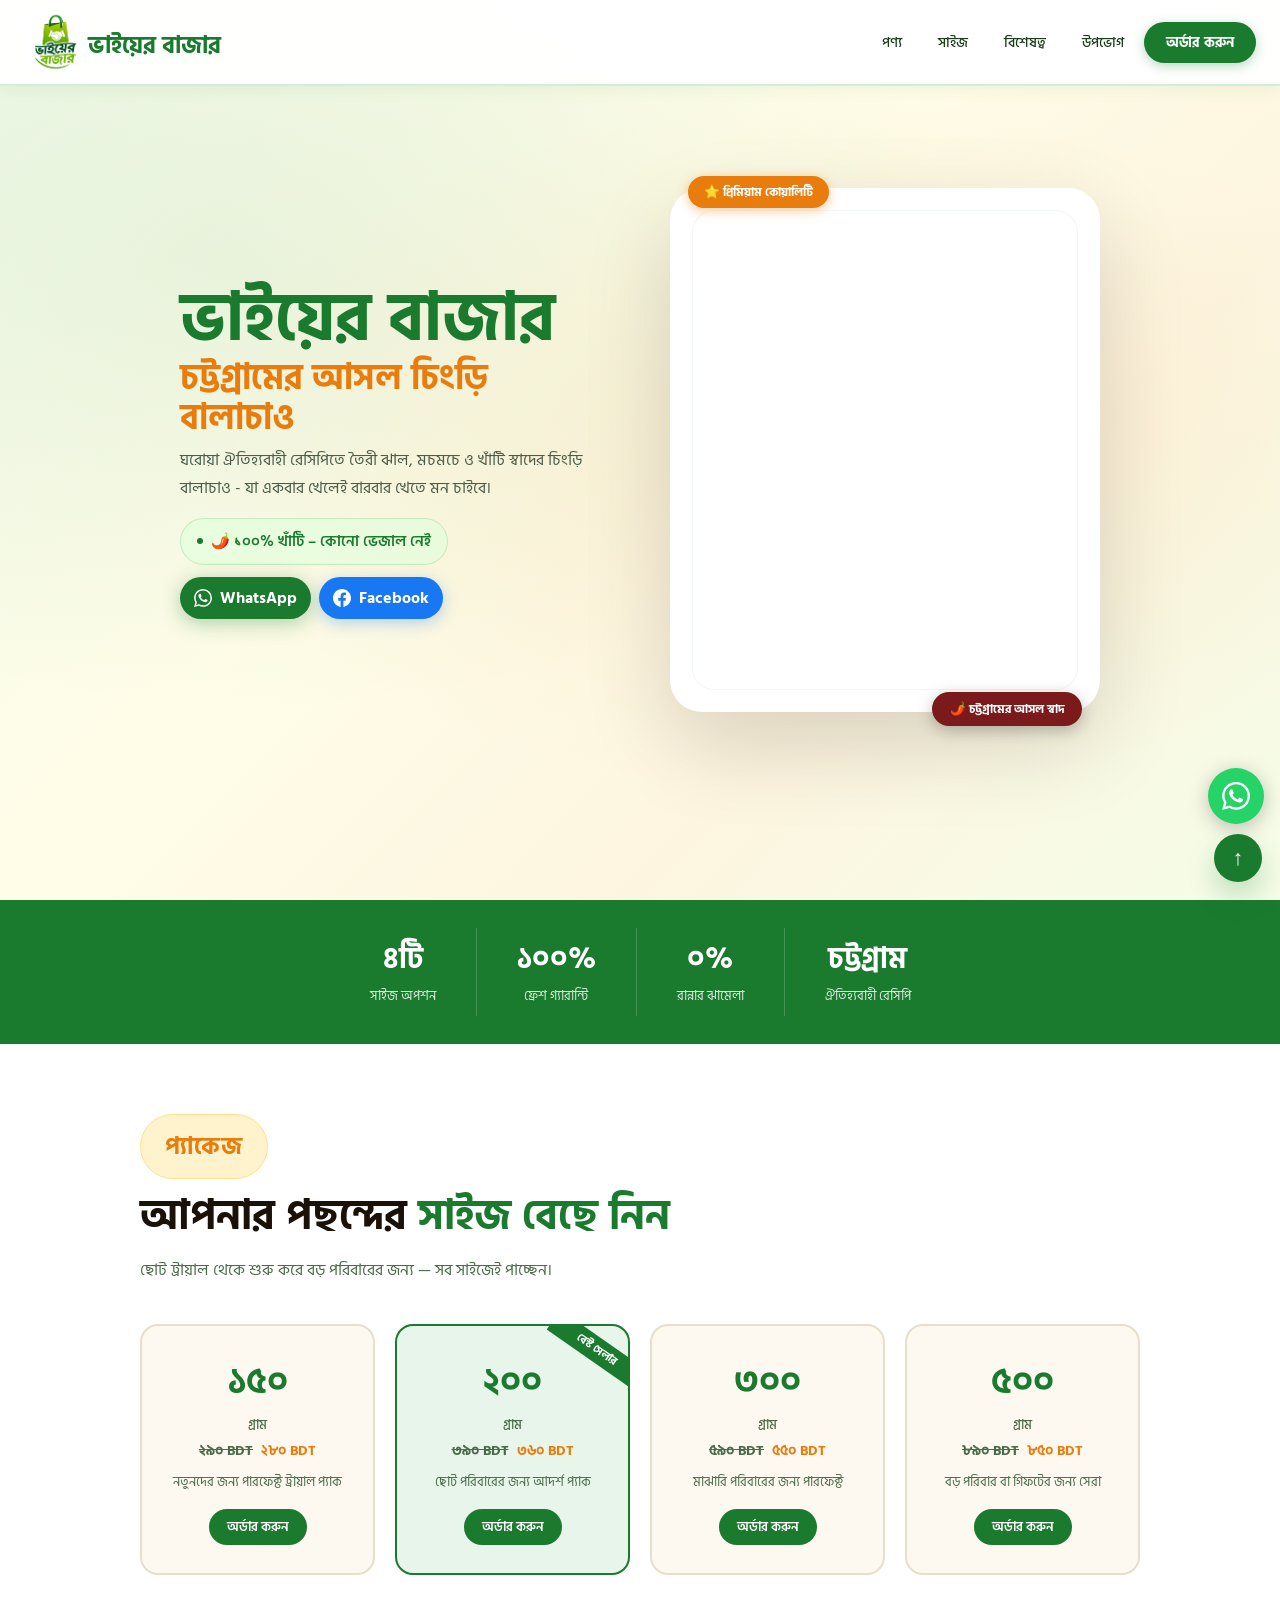
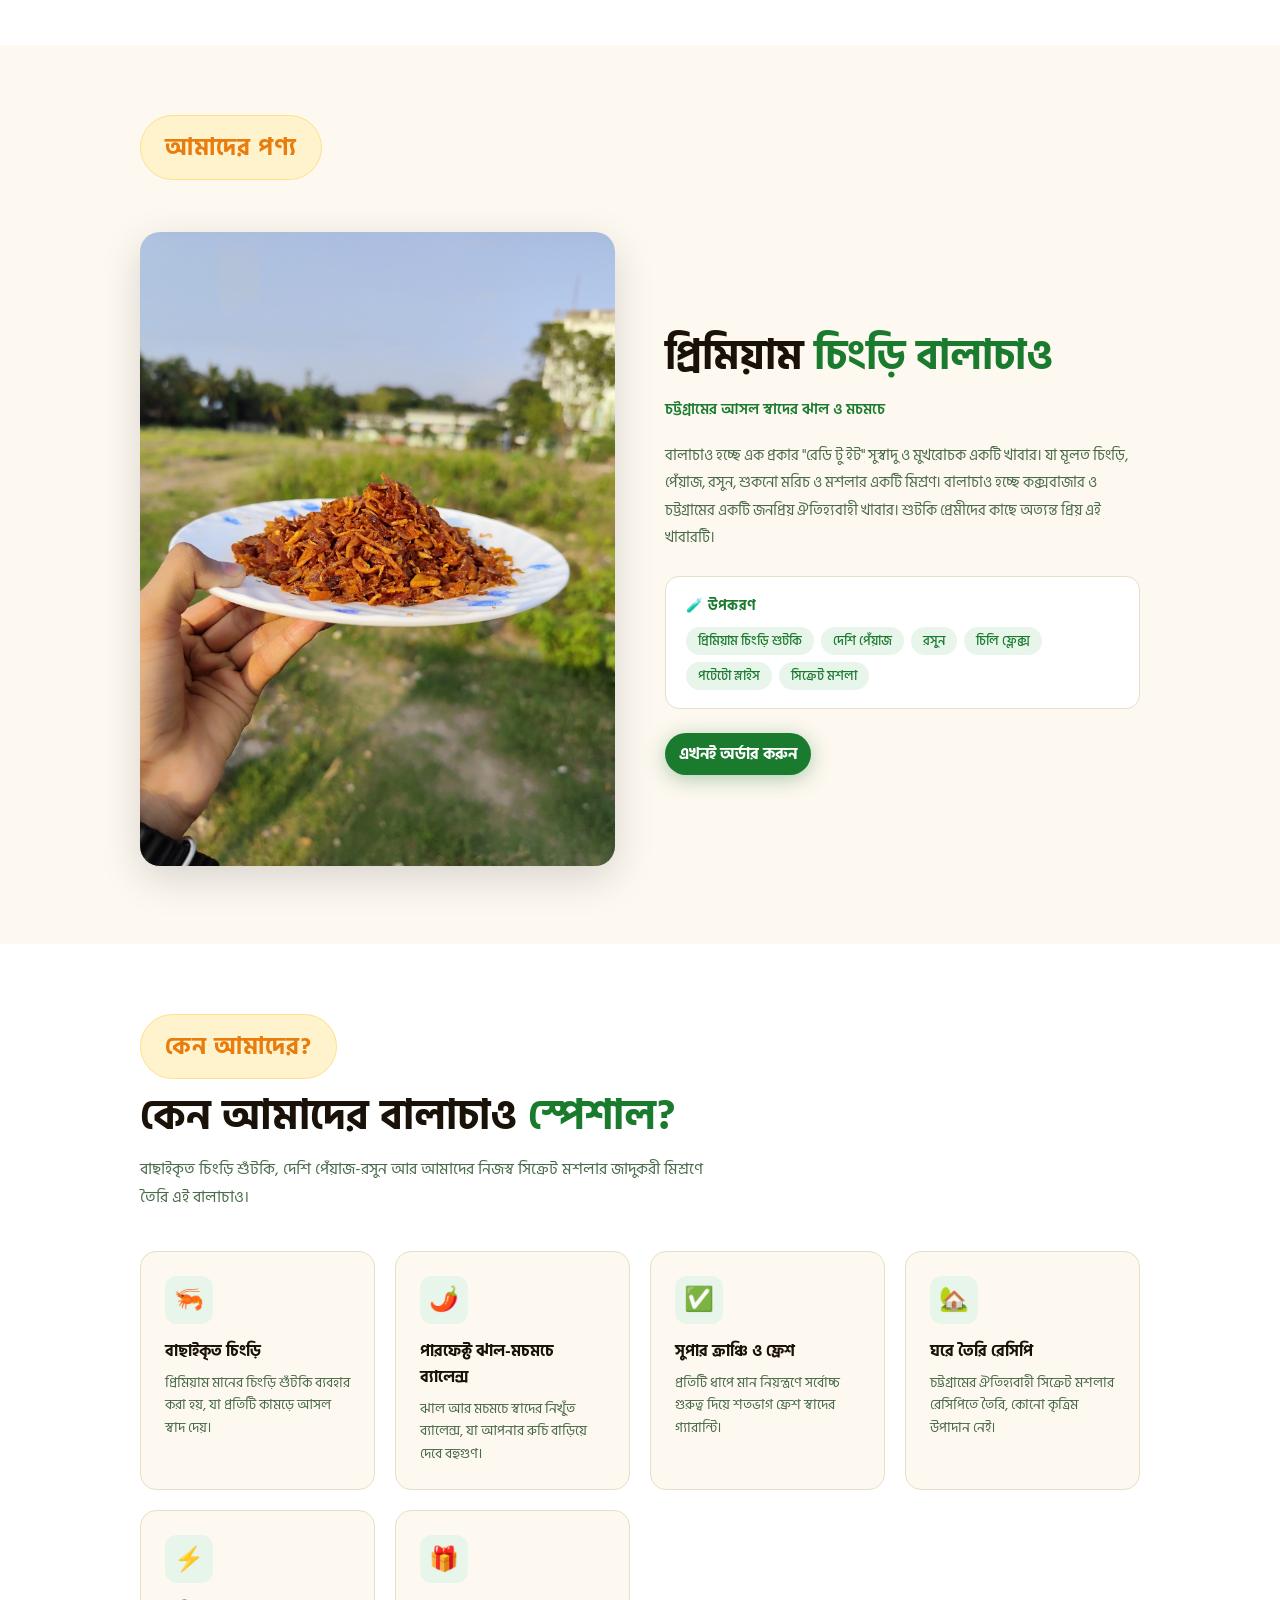
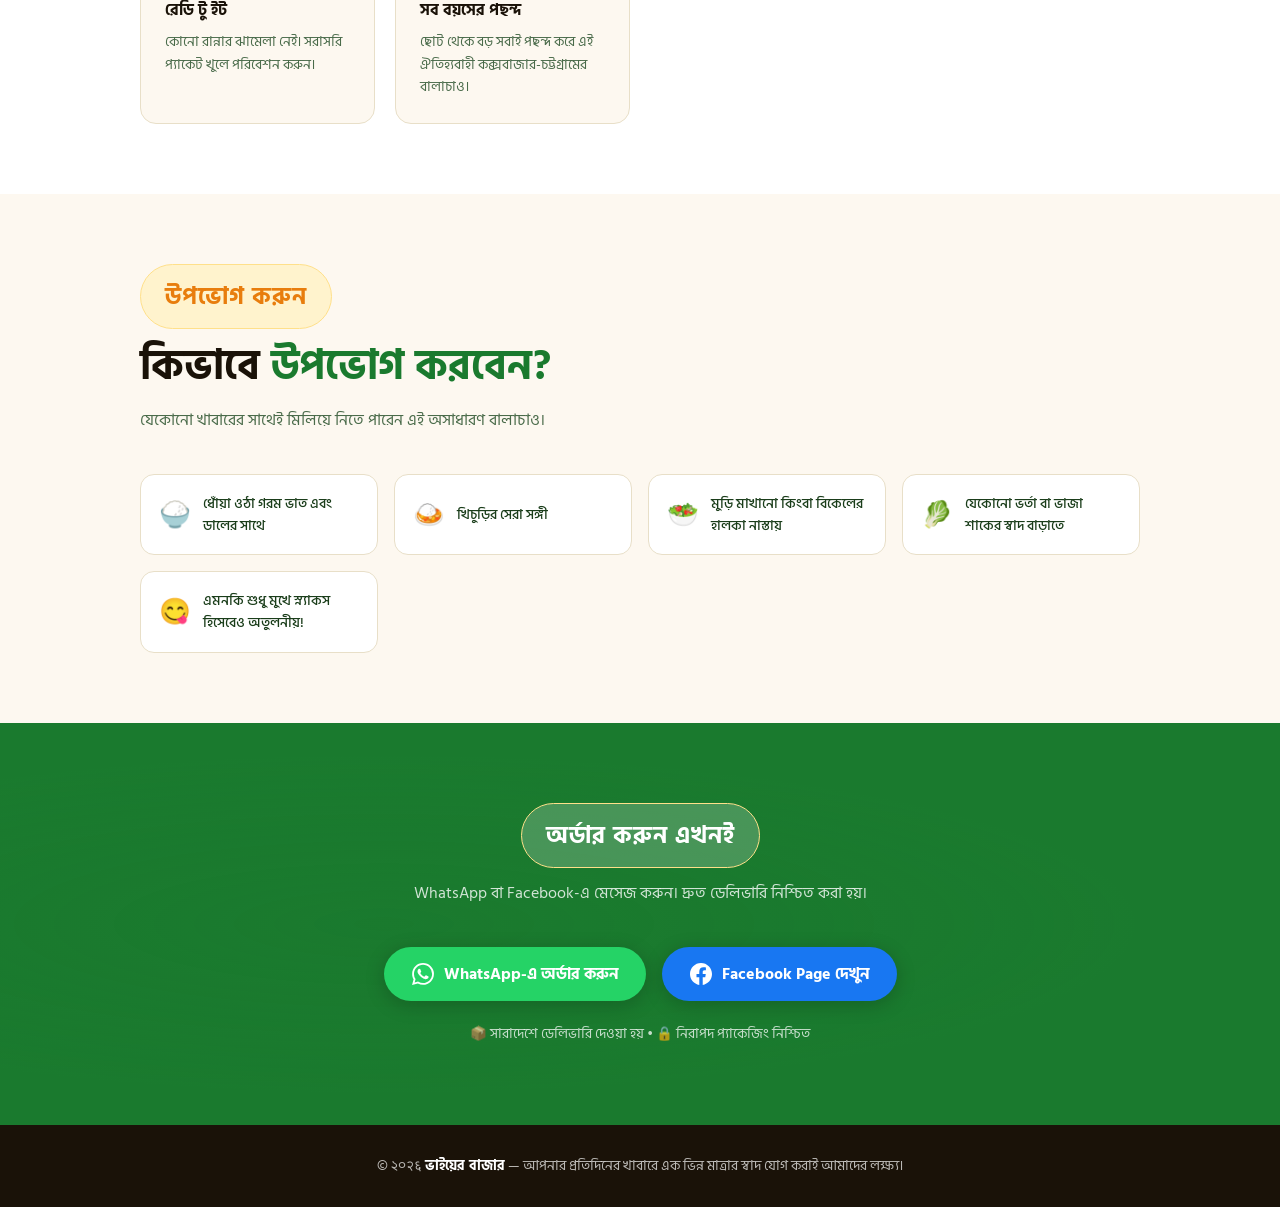
==== products/chingri-balachao.html @ 38e6dedb "initial architecture of food catagories in site" ====
<!doctype html>
<html lang="bn">
  <head>
    <meta charset="UTF-8" />
    <meta name="viewport" content="width=device-width, initial-scale=1.0" />
    <link rel="icon" type="image/x-icon" href="/assets/bhaier-bazar.jpg" />

    <meta property="og:title" content="চিংড়ী বালাচাও" />
    <meta
      name="description"
      content="ভাইয়ের বাজারের অথেনটিক চিংড়ি বালাচাও। ঘরোয়া রেসিপিতে তৈরি প্রিমিয়াম বালাচাও। সারা বাংলাদেশে হোম ডেলিভারি।"
    />
    <meta
      name="keywords"
      content="চিংড়ি বালাচাও, বালাচাও, চিংড়ি বালাচাও, bhaier bazar, ভাইয়ের বাজার, shrimp balachao, cingri balacaw, chingri balachao"
    />
    <meta
      property="og:image"
      content="https://bhaierbazar.com/assets/balachao-jar.jpg"
    />
    <meta
      property="og:url"
      content="https://bhaierbazar.com/products/chingri-balachao.html"
    />
    <meta property="og:type" content="website" />

    <title>চিংড়ি বালাচাও | ভাইয়ের বাজার - প্রিমিয়াম ঘরোয়া বালাচাও</title>
    <link rel="preconnect" href="https://fonts.googleapis.com" />
    <link
      rel="canonical"
      href="https://bhaierbazar.com/products/chingri-balachao.html"
    />
    <link
      href="https://fonts.googleapis.com/css2?family=Hind+Siliguri:wght@300;400;500;600;700&display=swap"
      rel="stylesheet"
    />
    <link rel="stylesheet" href="../styles.css" />
    <script type="application/ld+json">
      {
        "@context": "https://schema.org",
        "@type": "Product",
        "name": "চিংড়ি বালাচাও",
        "brand": {
          "@type": "Brand",
          "name": "ভাইয়ের বাজার"
        },
        "description": "অথেনটিক প্রিমিয়াম চিংড়ি বালাচাও",
        "image": "https://bhaierbazar.com/assets/bhaier-bazar.jpg"
      }
    </script>
  </head>
  <body id="top">
    <!-- NAV -->
    <nav>
      <a href="/" class="nav-logo">
        <img src="../assets/logo.jpg" alt="ভাইয়ের বাজার লোগো" />
        <div class="nav-logo-text">
          <span class="brand">ভাইয়ের বাজার</span>
        </div>
      </a>
      <div class="nav-links">
        <a href="#product">পণ্য</a>
        <a href="#sizes">সাইজ</a>
        <a href="#why">বিশেষত্ব</a>
        <a href="#enjoy">উপভোগ</a>
        <a href="#order" class="nav-order">অর্ডার করুন</a>
      </div>
    </nav>

    <!-- HERO -->
    <section class="hero">
      <div class="hero-inner">
        <div class="hero-text">
          <h1>
            ভাইয়ের বাজার<br />
            <span class="orange-line">চট্টগ্রামের আসল চিংড়ি বালাচাও</span>
          </h1>
          <p class="hero-sub">
            ঘরোয়া ঐতিহ্যবাহী রেসিপিতে তৈরী ঝাল, মচমচে ও খাঁটি স্বাদের চিংড়ি
            বালাচাও - যা একবার খেলেই বারবার খেতে মন চাইবে।
          </p>
          <div class="hero-badge">
            <span></span> 🌶️ ১০০% খাঁটি – কোনো ভেজাল নেই
          </div>
          <div class="hero-cta">
            <a
              href="https://wa.me/8801869051881"
              class="btn-primary"
              target="_blank"
            >
              <svg width="18" height="18" viewBox="0 0 24 24" fill="white">
                <path
                  d="M17.472 14.382c-.297-.149-1.758-.867-2.03-.967-.273-.099-.471-.148-.67.15-.197.297-.767.966-.94 1.164-.173.199-.347.223-.644.075-.297-.15-1.255-.463-2.39-1.475-.883-.788-1.48-1.761-1.653-2.059-.173-.297-.018-.458.13-.606.134-.133.298-.347.446-.52.149-.174.198-.298.298-.497.099-.198.05-.371-.025-.52-.075-.149-.669-1.612-.916-2.207-.242-.579-.487-.5-.669-.51-.173-.008-.371-.01-.57-.01-.198 0-.52.074-.792.372-.272.297-1.04 1.016-1.04 2.479 0 1.462 1.065 2.875 1.213 3.074.149.198 2.096 3.2 5.077 4.487.709.306 1.262.489 1.694.625.712.227 1.36.195 1.871.118.571-.085 1.758-.719 2.006-1.413.248-.694.248-1.289.173-1.413-.074-.124-.272-.198-.57-.347m-5.421 7.403h-.004a9.87 9.87 0 01-5.031-1.378l-.361-.214-3.741.982.998-3.648-.235-.374a9.86 9.86 0 01-1.51-5.26c.001-5.45 4.436-9.884 9.888-9.884 2.64 0 5.122 1.03 6.988 2.898a9.825 9.825 0 012.893 6.994c-.003 5.45-4.437 9.884-9.885 9.884m8.413-18.297A11.815 11.815 0 0012.05 0C5.495 0 .16 5.335.157 11.892c0 2.096.547 4.142 1.588 5.945L.057 24l6.305-1.654a11.882 11.882 0 005.683 1.448h.005c6.554 0 11.89-5.335 11.893-11.893a11.821 11.821 0 00-3.48-8.413Z"
                />
              </svg>
              WhatsApp
            </a>
            <a
              href="https://www.facebook.com/bhaier.bazar"
              class="btn-secondary"
              target="_blank"
            >
              <svg width="18" height="18" viewBox="0 0 24 24" fill="white">
                <path
                  d="M24 12.073c0-6.627-5.373-12-12-12s-12 5.373-12 12c0 5.99 4.388 10.954 10.125 11.854v-8.385H7.078v-3.47h3.047V9.43c0-3.007 1.792-4.669 4.533-4.669 1.312 0 2.686.235 2.686.235v2.953H15.83c-1.491 0-1.956.925-1.956 1.874v2.25h3.328l-.532 3.47h-2.796v8.385C19.612 23.027 24 18.062 24 12.073z"
                />
              </svg>
              Facebook
            </a>
          </div>
        </div>
        <div class="hero-img">
          <div class="hero-img-wrap">
            <div class="hero-img-top-badge">⭐ প্রিমিয়াম কোয়ালিটি</div>
            <div class="hero-slider">
              <img
                src="../assets/balachao-jar.jpg"
                alt="চিংড়ি বালাচাও জার"
                class="slide"
              />
              <img
                src="../assets/balachao-jars-all.jpg"
                alt="চিংড়ি বালাচাও একসঙ্গে"
                class="slide"
              />
              <img
                src="../assets/balachao-plate.jpg"
                alt="চিংড়ি বালাচাও প্লেটে পরিবেশিত"
                class="slide"
              />
            </div>
            <div class="hero-img-badge">🌶️ চট্টগ্রামের আসল স্বাদ</div>
          </div>
        </div>
      </div>
    </section>

    <!-- STATS -->
    <div class="stats-bar">
      <div class="stat">
        <span class="stat-num">৪টি</span
        ><span class="stat-label">সাইজ অপশন</span>
      </div>
      <div class="stat">
        <span class="stat-num">১০০%</span
        ><span class="stat-label">ফ্রেশ গ্যারান্টি</span>
      </div>
      <div class="stat">
        <span class="stat-num">০%</span
        ><span class="stat-label">রান্নার ঝামেলা</span>
      </div>
      <div class="stat">
        <span class="stat-num">চট্টগ্রাম</span
        ><span class="stat-label">ঐতিহ্যবাহী রেসিপি</span>
      </div>
    </div>

    <!-- SIZES -->
    <section id="sizes">
      <div class="section-inner">
        <span class="section-tag">প্যাকেজ</span>
        <h2 class="section-title">আপনার পছন্দের <em>সাইজ বেছে নিন</em></h2>
        <p class="section-sub">
          ছোট ট্রায়াল থেকে শুরু করে বড় পরিবারের জন্য — সব সাইজেই পাচ্ছেন।
        </p>
        <div class="sizes-grid">
          <div class="size-card">
            <span class="size-grams">১৫০</span>
            <span class="size-unit">গ্রাম</span><br />
            <span class="size-price"><s>২৯০ BDT</s> ২৮০ BDT</span>
            <p class="size-desc">নতুনদের জন্য পারফেক্ট ট্রায়াল প্যাক</p>
            <a
              href="https://wa.me/8801869051881?text=১৫০ গ্রাম চিংড়ি বালাচাও অর্ডার করতে চাই"
              target="_blank"
              >অর্ডার করুন</a
            >
          </div>
          <div class="size-card featured">
            <span class="size-grams">২০০</span>
            <span class="size-unit">গ্রাম</span><br />
            <span class="size-price"><s>৩৯০ BDT</s> ৩৬০ BDT</span>
            <p class="size-desc">ছোট পরিবারের জন্য আদর্শ প্যাক</p>
            <a
              href="https://wa.me/8801869051881?text=২০০ গ্রাম চিংড়ি বালাচাও অর্ডার করতে চাই"
              target="_blank"
              >অর্ডার করুন</a
            >
          </div>
          <div class="size-card">
            <span class="size-grams">৩০০</span>
            <span class="size-unit">গ্রাম</span><br />
            <span class="size-price"><s>৫৯০ BDT</s> ৫৫০ BDT</span>
            <p class="size-desc">মাঝারি পরিবারের জন্য পারফেক্ট</p>
            <a
              href="https://wa.me/8801869051881?text=৩০০ গ্রাম চিংড়ি বালাচাও অর্ডার করতে চাই"
              target="_blank"
              >অর্ডার করুন</a
            >
          </div>
          <div class="size-card">
            <span class="size-grams">৫০০</span>
            <span class="size-unit">গ্রাম</span><br />
            <span class="size-price"><s>৮৯০ BDT</s> ৮৫০ BDT</span>
            <p class="size-desc">বড় পরিবার বা গিফটের জন্য সেরা</p>
            <a
              href="https://wa.me/8801869051881?text=৫০০ গ্রাম চিংড়ি বালাচাও অর্ডার করতে চাই"
              target="_blank"
              >অর্ডার করুন</a
            >
          </div>
        </div>
      </div>
    </section>

    <!-- PRODUCT -->
    <section id="product">
      <div class="section-inner">
        <span class="section-tag">আমাদের পণ্য</span>
        <div class="product-layout">
          <div class="product-imgs">
            <img
              src="../assets/balachao-plate.jpg"
              alt="চিংড়ি বালাচাও - প্লেটে পরিবেশিত"
            />
          </div>
          <div class="product-info">
            <h3 class="section-title">প্রিমিয়াম <em>চিংড়ি বালাচাও</em></h3>
            <div class="product-tagline">
              চট্টগ্রামের আসল স্বাদের ঝাল ও মচমচে
            </div>
            <p class="product-desc">
              বালাচাও হচ্ছে এক প্রকার "রেডি টু ইট" সুস্বাদু ও মুখরোচক একটি
              খাবার। যা মূলত চিংড়ি, পেঁয়াজ, রসুন, শুকনো মরিচ ও মশলার একটি
              মিশ্রণ। বালাচাও হচ্ছে কক্সবাজার ও চট্টগ্রামের একটি জনপ্রিয়
              ঐতিহ্যবাহী খাবার। শুটকি প্রেমীদের কাছে অত্যন্ত প্রিয় এই খাবারটি।
            </p>
            <div class="ingredients-box">
              <h4>🧪 উপকরণ</h4>
              <div class="ingredient-tags">
                <span class="tag">প্রিমিয়াম চিংড়ি শুটকি</span>
                <span class="tag">দেশি পেঁয়াজ</span>
                <span class="tag">রসুন</span>
                <span class="tag">চিলি ফ্লেক্স</span>
                <span class="tag">পটেটো স্লাইস</span>
                <span class="tag">সিক্রেট মশলা</span>
              </div>
            </div>
            <div class="hero-cta">
              <a
                href="https://wa.me/8801869051881"
                class="btn-primary"
                target="_blank"
              >
                এখনই অর্ডার করুন
              </a>
            </div>
          </div>
        </div>
      </div>
    </section>

    <!-- WHY SPECIAL -->
    <section id="why">
      <div class="section-inner">
        <span class="section-tag">কেন আমাদের?</span>
        <h2 class="section-title">কেন আমাদের বালাচাও <em>স্পেশাল?</em></h2>
        <p class="section-sub">
          বাছাইকৃত চিংড়ি শুঁটকি, দেশি পেঁয়াজ-রসুন আর আমাদের নিজস্ব সিক্রেট
          মশলার জাদুকরী মিশ্রণে তৈরি এই বালাচাও।
        </p>
        <div class="why-grid">
          <div class="why-card">
            <div class="why-icon">🦐</div>
            <h3>বাছাইকৃত চিংড়ি</h3>
            <p>
              প্রিমিয়াম মানের চিংড়ি শুঁটকি ব্যবহার করা হয়, যা প্রতিটি কামড়ে
              আসল স্বাদ দেয়।
            </p>
          </div>
          <div class="why-card">
            <div class="why-icon">🌶️</div>
            <h3>পারফেক্ট ঝাল-মচমচে ব্যালেন্স</h3>
            <p>
              ঝাল আর মচমচে স্বাদের নিখুঁত ব্যালেন্স, যা আপনার রুচি বাড়িয়ে দেবে
              বহুগুণ।
            </p>
          </div>
          <div class="why-card">
            <div class="why-icon">✅</div>
            <h3>সুপার ক্রাঞ্চি ও ফ্রেশ</h3>
            <p>
              প্রতিটি ধাপে মান নিয়ন্ত্রণে সর্বোচ্চ গুরুত্ব দিয়ে শতভাগ ফ্রেশ
              স্বাদের গ্যারান্টি।
            </p>
          </div>
          <div class="why-card">
            <div class="why-icon">🏡</div>
            <h3>ঘরে তৈরি রেসিপি</h3>
            <p>
              চট্টগ্রামের ঐতিহ্যবাহী সিক্রেট মশলার রেসিপিতে তৈরি, কোনো কৃত্রিম
              উপাদান নেই।
            </p>
          </div>
          <div class="why-card">
            <div class="why-icon">⚡</div>
            <h3>রেডি টু ইট</h3>
            <p>কোনো রান্নার ঝামেলা নেই। সরাসরি প্যাকেট খুলে পরিবেশন করুন।</p>
          </div>
          <div class="why-card">
            <div class="why-icon">🎁</div>
            <h3>সব বয়সের পছন্দ</h3>
            <p>
              ছোট থেকে বড় সবাই পছন্দ করে এই ঐতিহ্যবাহী কক্সবাজার-চট্টগ্রামের
              বালাচাও।
            </p>
          </div>
        </div>
      </div>
    </section>

    <!-- HOW TO ENJOY -->
    <section id="enjoy">
      <div class="section-inner">
        <span class="section-tag">উপভোগ করুন</span>
        <h2 class="section-title">কিভাবে <em>উপভোগ করবেন?</em></h2>
        <p class="section-sub">
          যেকোনো খাবারের সাথেই মিলিয়ে নিতে পারেন এই অসাধারণ বালাচাও।
        </p>
        <div class="enjoy-grid">
          <div class="enjoy-item">
            <span class="enjoy-emoji">🍚</span>
            <p>ধোঁয়া ওঠা গরম ভাত এবং ডালের সাথে</p>
          </div>
          <div class="enjoy-item">
            <span class="enjoy-emoji">🍛</span>
            <p>খিচুড়ির সেরা সঙ্গী</p>
          </div>
          <div class="enjoy-item">
            <span class="enjoy-emoji">🥗</span>
            <p>মুড়ি মাখানো কিংবা বিকেলের হালকা নাস্তায়</p>
          </div>
          <div class="enjoy-item">
            <span class="enjoy-emoji">🥬</span>
            <p>যেকোনো ভর্তা বা ভাজা শাকের স্বাদ বাড়াতে</p>
          </div>
          <div class="enjoy-item">
            <span class="enjoy-emoji">😋</span>
            <p>এমনকি শুধু মুখে স্ন্যাকস হিসেবেও অতুলনীয়!</p>
          </div>
        </div>
      </div>
    </section>

    <!-- ORDER -->
    <section id="order">
      <div class="section-inner">
        <span class="section-tag">অর্ডার করুন এখনই</span>
        <p class="section-sub">
          WhatsApp বা Facebook-এ মেসেজ করুন। দ্রুত ডেলিভারি নিশ্চিত করা হয়।
        </p>
        <div class="order-buttons">
          <a
            href="https://wa.me/8801869051881"
            class="btn-whatsapp"
            target="_blank"
          >
            <svg
              class="btn-icon"
              viewBox="0 0 24 24"
              xmlns="http://www.w3.org/2000/svg"
            >
              <path
                d="M17.472 14.382c-.297-.149-1.758-.867-2.03-.967-.273-.099-.471-.148-.67.15-.197.297-.767.966-.94 1.164-.173.199-.347.223-.644.075-.297-.15-1.255-.463-2.39-1.475-.883-.788-1.48-1.761-1.653-2.059-.173-.297-.018-.458.13-.606.134-.133.298-.347.446-.52.149-.174.198-.298.298-.497.099-.198.05-.371-.025-.52-.075-.149-.669-1.612-.916-2.207-.242-.579-.487-.5-.669-.51-.173-.008-.371-.01-.57-.01-.198 0-.52.074-.792.372-.272.297-1.04 1.016-1.04 2.479 0 1.462 1.065 2.875 1.213 3.074.149.198 2.096 3.2 5.077 4.487.709.306 1.262.489 1.694.625.712.227 1.36.195 1.871.118.571-.085 1.758-.719 2.006-1.413.248-.694.248-1.289.173-1.413-.074-.124-.272-.198-.57-.347m-5.421 7.403h-.004a9.87 9.87 0 01-5.031-1.378l-.361-.214-3.741.982.998-3.648-.235-.374a9.86 9.86 0 01-1.51-5.26c.001-5.45 4.436-9.884 9.888-9.884 2.64 0 5.122 1.03 6.988 2.898a9.825 9.825 0 012.893 6.994c-.003 5.45-4.437 9.884-9.885 9.884m8.413-18.297A11.815 11.815 0 0012.05 0C5.495 0 .16 5.335.157 11.892c0 2.096.547 4.142 1.588 5.945L.057 24l6.305-1.654a11.882 11.882 0 005.683 1.448h.005c6.554 0 11.89-5.335 11.893-11.893a11.821 11.821 0 00-3.48-8.413Z"
                fill="white"
              />
            </svg>
            WhatsApp-এ অর্ডার করুন
          </a>
          <a
            href="https://www.facebook.com/bhaier.bazar"
            class="btn-facebook"
            target="_blank"
          >
            <svg
              class="btn-icon"
              viewBox="0 0 24 24"
              xmlns="http://www.w3.org/2000/svg"
            >
              <path
                d="M24 12.073c0-6.627-5.373-12-12-12s-12 5.373-12 12c0 5.99 4.388 10.954 10.125 11.854v-8.385H7.078v-3.47h3.047V9.43c0-3.007 1.792-4.669 4.533-4.669 1.312 0 2.686.235 2.686.235v2.953H15.83c-1.491 0-1.956.925-1.956 1.874v2.25h3.328l-.532 3.47h-2.796v8.385C19.612 23.027 24 18.062 24 12.073z"
                fill="white"
              />
            </svg>
            Facebook Page দেখুন
          </a>
        </div>
        <p class="order-note">
          📦 সারাদেশে ডেলিভারি দেওয়া হয় • 🔒 নিরাপদ প্যাকেজিং নিশ্চিত
        </p>
      </div>
    </section>

    <!-- FOOTER -->
    <footer>
      <p>
        © ২০२६ <strong>ভাইয়ের বাজার</strong> — আপনার প্রতিদিনের খাবারে এক ভিন্ন
        মাত্রার স্বাদ যোগ করাই আমাদের লক্ষ্য।
      </p>
    </footer>

    <!-- FLOATING ACTIONS -->
    <div class="float-actions">
      <a
        href="https://wa.me/8801869051881"
        class="float-wa"
        target="_blank"
        title="WhatsApp-এ অর্ডার করুন"
      >
        <svg viewBox="0 0 24 24" xmlns="http://www.w3.org/2000/svg">
          <path
            d="M17.472 14.382c-.297-.149-1.758-.867-2.03-.967-.273-.099-.471-.148-.67.15-.197.297-.767.966-.94 1.164-.173.199-.347.223-.644.075-.297-.15-1.255-.463-2.39-1.475-.883-.788-1.48-1.761-1.653-2.059-.173-.297-.018-.458.13-.606.134-.133.298-.347.446-.52.149-.174.198-.298.298-.497.099-.198.05-.371-.025-.52-.075-.149-.669-1.612-.916-2.207-.242-.579-.487-.5-.669-.51-.173-.008-.371-.01-.57-.01-.198 0-.52.074-.792.372-.272.297-1.04 1.016-1.04 2.479 0 1.462 1.065 2.875 1.213 3.074.149.198 2.096 3.2 5.077 4.487.709.306 1.262.489 1.694.625.712.227 1.36.195 1.871.118.571-.085 1.758-.719 2.006-1.413.248-.694.248-1.289.173-1.413-.074-.124-.272-.198-.57-.347m-5.421 7.403h-.004a9.87 9.87 0 01-5.031-1.378l-.361-.214-3.741.982.998-3.648-.235-.374a9.86 9.86 0 01-1.51-5.26c.001-5.45 4.436-9.884 9.888-9.884 2.64 0 5.122 1.03 6.988 2.898a9.825 9.825 0 012.893 6.994c-.003 5.45-4.437 9.884-9.885 9.884m8.413-18.297A11.815 11.815 0 0012.05 0C5.495 0 .16 5.335.157 11.892c0 2.096.547 4.142 1.588 5.945L.057 24l6.305-1.654a11.882 11.882 0 005.683 1.448h.005c6.554 0 11.89-5.335 11.893-11.893a11.821 11.821 0 00-3.48-8.413Z"
          />
        </svg>
      </a>
      <a href="#top" class="scroll-top-btn" aria-label="উপরে যান">↑</a>
    </div>

    <script>
      // Toast close functionality
      document.addEventListener("DOMContentLoaded", function () {
        const toastCloseBtn = document.querySelector(".toast-close");
        const toast = document.getElementById("toast");

        if (toastCloseBtn && toast) {
          toastCloseBtn.addEventListener("click", function () {
            toast.classList.add("closing");
            setTimeout(() => {
              toast.style.display = "none";
            }, 400);
          });
        }
      });
    </script>
  </body>
</html>
---- styles.css ----
:root {
  --green: #1a7a2e;
  --green-light: #2eaa47;
  --green-pale: #e8f5eb;
  --orange: #e87d0d;
  --orange-light: #f5a623;
  --orange-pale: #fff4e5;
  --amber: #e87d0d;
  --amber-light: #f5a623;
  --red-dark: #7a1a1a;
  --cream: #fdf8f0;
  --hero-bg: #f5f9e8;
  --dark: #1a1208;
  --text: #1a3d1a;
  --text-muted: #4a6b4a;
}

* {
  margin: 0;
  padding: 0;
  box-sizing: border-box;
}

html {
  scroll-behavior: smooth;
}

body {
  font-family: "Hind Siliguri", sans-serif;
  background: #f5f9f0;
  color: var(--text);
  overflow-x: hidden;
}

.scroll-top-btn {
  position: fixed;
  right: 18px;
  bottom: 18px;
  width: 48px;
  height: 48px;
  display: inline-flex;
  align-items: center;
  justify-content: center;
  background: var(--green);
  color: white;
  font-size: 1.35rem;
  text-decoration: none;
  border-radius: 50%;
  box-shadow: 0 14px 28px rgba(26, 122, 46, 0.24);
  transition:
    transform 0.2s ease,
    background 0.2s ease;
  z-index: 200;
}
.scroll-top-btn:hover,
.scroll-top-btn:focus-visible {
  transform: translateY(-2px);
  background: var(--green-light);
}

/* ─── NAV ─── */
nav {
  position: fixed;
  top: 0;
  width: 100%;
  z-index: 100;
  background: rgba(255, 255, 255, 0.97);
  backdrop-filter: blur(12px);
  border-bottom: 2px solid #d4edda;
  padding: 10px 24px;
  display: flex;
  align-items: center;
  justify-content: space-between;
  box-shadow: 0 2px 16px rgba(26, 122, 46, 0.08);
}
.nav-logo {
  display: flex;
  align-items: center;
  justify-content: center;
  text-decoration: none;
}
.nav-logo img {
  height: 64px;
  width: 64px;
  object-fit: contain;
  border-radius: 10px;
}
.nav-logo-text {
  display: flex;
  margin-top: 8px;
  flex-direction: column;
}
.nav-logo-text .brand {
  font-size: 1.5rem;
  font-weight: 700;
  color: var(--green);
  line-height: 1.2;
}
.nav-logo-text .tagline {
  font-size: 0.72rem;
  color: var(--orange);
  font-weight: 600;
  line-height: 1.2;
}
.nav-links {
  display: flex;
  gap: 4px;
  align-items: center;
}
.nav-links a {
  text-decoration: none;
  color: var(--text);
  font-size: 0.88rem;
  font-weight: 500;
  padding: 7px 16px;
  border-radius: 20px;
  transition: all 0.2s;
}
.nav-links a:hover {
  background: var(--green-pale);
  color: var(--green);
}
.nav-order {
  background: var(--green) !important;
  color: white !important;
  font-weight: 700 !important;
  font-size: 0.9rem !important;
  padding: 9px 22px !important;
  border-radius: 24px !important;
  box-shadow: 0 3px 12px rgba(26, 122, 46, 0.3);
}
.nav-order:hover {
  background: var(--green-light) !important;
  transform: translateY(-1px);
}

/* ─── TOAST MESSAGE ─── */
.toast-message {
  position: fixed;
  top: 90px;
  left: -90;
  right: 0;
  max-width: 500px;
  min-width: auto;
  background: linear-gradient(
    135deg,
    var(--orange) 0%,
    var(--orange-light) 100%
  );
  padding: 14px 14px;
  display: flex;
  align-items: center;
  justify-content: center;
  z-index: 99;
  box-shadow: 0 4px 12px rgba(232, 125, 13, 0.25);
  animation: slideDown 0.4s ease-out;
}

@keyframes slideDown {
  from {
    transform: translateY(-100%);
    opacity: 0;
  }
  to {
    transform: translateY(0);
    opacity: 1;
  }
}

@keyframes slideUp {
  from {
    transform: translateY(0);
    opacity: 1;
  }
  to {
    transform: translateY(-100%);
    opacity: 0;
  }
}

.toast-message.closing {
  animation: slideUp 0.4s ease-in forwards;
}

.toast-content {
  max-width: auto;
  margin: 0 auto;
  display: flex;
  align-items: center;
  justify-content: space-between;
  gap: 24px;
}

.toast-text {
  color: white;
  font-size: 1rem;
  font-weight: 600;
  flex: 1;
  text-align: center;
}

.toast-close {
  background: none;
  border: none;
  color: white;
  cursor: pointer;
  padding: 4px;
  display: inline-flex;
  align-items: center;
  justify-content: center;
  border-radius: 4px;
  transition: all 0.2s;
  flex-shrink: 0;
}

.toast-close:hover {
  background: rgba(255, 255, 255, 0.2);
  transform: scale(1.1);
}

.toast-close:active {
  transform: scale(0.95);
}

/* ─── HERO ─── */
.hero {
  min-height: 100vh;
  background: linear-gradient(
    135deg,
    #f0fae8 0%,
    #fffde8 40%,
    #fdf5e0 70%,
    #f5fde8 100%
  );
  display: flex;
  align-items: center;
  justify-content: center;
  padding: 110px 180px;
  position: relative;
  overflow: hidden;
}
.hero::before {
  content: "";
  position: absolute;
  inset: 0;
  background:
    radial-gradient(
      ellipse at 65% 50%,
      rgba(232, 125, 13, 0.08) 0%,
      transparent 55%
    ),
    radial-gradient(
      ellipse at 20% 30%,
      rgba(26, 122, 46, 0.07) 0%,
      transparent 50%
    );
  pointer-events: none;
}
.hero-inner {
  max-width: 1100px;
  width: 100%;
  display: flex;
  align-items: center;
  justify-content: space-between;
  gap: 60px;
  flex-wrap: wrap;
  position: relative;
  z-index: 1;
}
.hero-text {
  flex: 1;
  min-width: 300px;
  max-width: 520px;
}
.hero-badge {
  display: inline-flex;
  align-items: center;
  gap: 6px;
  background: #fff3cd;
  border: 1.5px solid var(--orange-light);
  color: #7a4800;
  font-size: 0.82rem;
  font-weight: 700;
  padding: 5px 16px;
  border-radius: 20px;
  margin-bottom: 12px;
}
.hero-badge span {
  width: 7px;
  height: 7px;
  background: var(--orange);
  border-radius: 50%;
  animation: pulse 1.8s infinite;
}
@keyframes pulse {
  0%,
  100% {
    opacity: 1;
    transform: scale(1);
  }
  50% {
    opacity: 0.5;
    transform: scale(1.4);
  }
}

.hero h1 {
  font-size: clamp(2rem, 6vw, 4.2rem);
  font-weight: 700;
  line-height: 1.15;
  color: var(--green);
  margin-bottom: 6px;
}
.hero h1 .orange-line {
  color: var(--orange);
  display: block;
  font-size: clamp(1.5rem, 4vw, 2.2rem);
}
.hero-sub {
  font-size: 1rem;
  color: #4a5c4a;
  line-height: 1.75;
  margin-bottom: 16px;
  max-width: 420px;
}
.hero-cta {
  display: flex;
  gap: 8px;
  flex-wrap: wrap;
}
.btn-primary {
  display: inline-flex;
  align-items: center;
  gap: 8px;
  background: var(--green);
  color: white;
  padding: 8px 14px;
  border-radius: 30px;
  font-size: 1rem;
  font-weight: 700;
  text-decoration: none;
  transition: all 0.25s;
  box-shadow: 0 4px 20px rgba(26, 122, 46, 0.35);
}
.btn-primary:hover {
  background: var(--green-light);
  transform: translateY(-2px);
  box-shadow: 0 8px 28px rgba(26, 122, 46, 0.4);
}
.btn-secondary {
  display: inline-flex;
  align-items: center;
  gap: 8px;
  background: #1877f2;
  color: white;
  padding: 8px 14px;
  border-radius: 30px;
  font-size: 1rem;
  font-weight: 700;
  text-decoration: none;
  transition: all 0.25s;
  box-shadow: 0 4px 16px rgba(24, 119, 242, 0.3);
}
.btn-secondary:hover {
  background: #1565d8;
  transform: translateY(-2px);
}

.hero-img {
  flex: 1;
  min-width: 240px;
  max-width: 460px;
  display: flex;
  align-items: center;
  justify-content: center;
  position: relative;
}
.hero-img-wrap {
  background: white;
  border-radius: 32px;
  padding: 22px;
  box-shadow: 0 32px 90px rgba(0, 0, 0, 0.14);
  display: flex;
  align-items: center;
  justify-content: center;
  position: relative;
  width: 100%;
  max-width: 460px;
}
.hero-slider {
  position: relative;
  width: 100%;
  aspect-ratio: 4 / 5;
  min-height: 340px;
  max-height: 480px;
  border-radius: 22px;
  overflow: hidden;
  box-shadow: inset 0 0 0 1px rgba(26, 122, 46, 0.06);
}
.hero-slider::before {
  content: "";
  position: absolute;
  inset: 0;
  background: linear-gradient(
    180deg,
    rgba(255, 255, 255, 0.12),
    transparent 32%
  );
  pointer-events: none;
}
.hero-slider .slide {
  position: absolute;
  inset: 0;
  width: 100%;
  height: 100%;
  object-fit: cover;
  opacity: 0;
  transform: scale(1.05);
  animation: heroSlide 12s infinite ease-in-out;
}
.hero-slider .slide:nth-child(1) {
  animation-delay: 0s;
}
.hero-slider .slide:nth-child(2) {
  animation-delay: 4s;
}
.hero-slider .slide:nth-child(3) {
  animation-delay: 8s;
}
@keyframes heroSlide {
  0%,
  8%,
  96%,
  100% {
    opacity: 0;
    transform: scale(1.05);
  }
  10%,
  38% {
    opacity: 1;
    transform: scale(1);
  }
  40%,
  94% {
    opacity: 0;
    transform: scale(1.03);
  }
}
.hero-img-top-badge {
  position: absolute;
  top: -12px;
  left: 18px;
  background: var(--orange);
  color: white;
  font-size: 0.78rem;
  font-weight: 700;
  padding: 6px 16px;
  border-radius: 20px;
  box-shadow: 0 3px 12px rgba(232, 125, 13, 0.4);
  display: flex;
  align-items: center;
  gap: 5px;
}
.hero-img-badge {
  position: absolute;
  bottom: -14px;
  right: 18px;
  background: var(--red-dark);
  color: white;
  font-size: 0.78rem;
  font-weight: 700;
  padding: 7px 18px;
  border-radius: 20px;
  white-space: nowrap;
  box-shadow: 0 4px 16px rgba(0, 0, 0, 0.25);
  display: flex;
  align-items: center;
  gap: 5px;
}

@media (max-width: 900px) {
  .hero-img {
    max-width: 100%;
    min-width: auto;
  }
  .hero-img-wrap {
    padding: 18px;
  }
  .hero-slider {
    min-height: 300px;
    max-height: 420px;
  }
}

@media (max-width: 600px) {
  .hero-inner {
    flex-direction: column-reverse;
    gap: 28px;
  }
  .hero-img {
    width: 100%;
    max-width: 100%;
    align-items: center;
  }
  .hero-img-wrap {
    padding: 16px;
  }
  .hero-slider {
    min-height: 260px;
    max-height: 360px;
  }
  .hero-img-top-badge {
    left: 14px;
  }
  .hero-img-badge {
    right: 14px;
  }
}

/* ─── STATS BAR ─── */
.stats-bar {
  background: var(--green);
  padding: 28px 24px;
  display: flex;
  justify-content: center;
  gap: 0;
  flex-wrap: wrap;
}
.stat {
  text-align: center;
  padding: 8px 40px;
  border-right: 1px solid rgba(255, 255, 255, 0.2);
  color: white;
}
.stat:last-child {
  border-right: none;
}
.stat-num {
  font-size: 1.8rem;
  font-weight: 700;
  display: block;
}
.stat-label {
  font-size: 0.82rem;
  opacity: 0.85;
}

/* ─── SECTION WRAPPER ─── */
section {
  padding: 70px 24px;
}
.section-inner {
  max-width: 1000px;
  margin: 0 auto;
}
.section-tag {
  display: inline-block;
  background: #fff3cd;
  color: var(--orange);
  font-size: 1.5rem;
  font-weight: 700;
  letter-spacing: 1px;
  padding: 12px 24px;
  border-radius: 50px;
  margin-bottom: 12px;
  text-transform: uppercase;
  border: 1px solid #ffe08a;
}
.section-title {
  font-size: clamp(1.8rem, 4vw, 2.6rem);
  font-weight: 700;
  line-height: 1.25;
  margin-bottom: 14px;
  color: var(--dark);
}
.section-title em {
  color: var(--green);
  font-style: normal;
}
.section-sub {
  font-size: 1rem;
  color: var(--text-muted);
  line-height: 1.7;
  max-width: 580px;
}

/* ─── WHY SPECIAL ─── */
#why {
  background: white;
}
.why-grid {
  display: grid;
  grid-template-columns: repeat(auto-fit, minmax(220px, 1fr));
  gap: 20px;
  margin-top: 40px;
}
.why-card {
  background: var(--cream);
  border: 1.5px solid #e8dfc8;
  border-radius: 16px;
  padding: 24px;
  transition:
    transform 0.25s,
    box-shadow 0.25s;
}
.why-card:hover {
  transform: translateY(-4px);
  box-shadow: 0 12px 32px rgba(0, 0, 0, 0.1);
}
.why-icon {
  width: 48px;
  height: 48px;
  border-radius: 12px;
  background: var(--green-pale);
  display: flex;
  align-items: center;
  justify-content: center;
  font-size: 1.5rem;
  margin-bottom: 14px;
}
.why-card h3 {
  font-size: 1rem;
  font-weight: 700;
  margin-bottom: 8px;
  color: var(--dark);
}
.why-card p {
  font-size: 0.88rem;
  color: var(--text-muted);
  line-height: 1.6;
}

/* ─── PRODUCT ─── */
#product {
  background: var(--cream);
}
.product-layout {
  display: flex;
  gap: 50px;
  align-items: center;
  flex-wrap: wrap;
  margin-top: 40px;
}
.product-imgs {
  flex: 1;
  min-width: 280px;
}
.product-imgs img {
  width: 100%;
  border-radius: 20px;
  box-shadow: 0 12px 40px rgba(0, 0, 0, 0.15);
}
.product-info {
  flex: 1;
  min-width: 280px;
}
.product-name {
  font-size: 2rem;
  font-weight: 700;
  color: var(--dark);
  margin-bottom: 6px;
}
.product-tagline {
  color: var(--green);
  font-weight: 600;
  font-size: 0.95rem;
  margin-bottom: 20px;
}
.product-desc {
  font-size: 0.95rem;
  line-height: 1.8;
  color: var(--text-muted);
  margin-bottom: 24px;
}
.ingredients-box {
  background: white;
  border: 1.5px solid #e8dfc8;
  border-radius: 14px;
  padding: 18px 20px;
  margin-bottom: 24px;
}
.ingredients-box h4 {
  font-size: 0.85rem;
  font-weight: 700;
  color: var(--green);
  text-transform: uppercase;
  letter-spacing: 0.5px;
  margin-bottom: 10px;
}
.ingredient-tags {
  display: flex;
  flex-wrap: wrap;
  gap: 7px;
}
.tag {
  background: var(--green-pale);
  color: var(--green);
  font-size: 0.8rem;
  font-weight: 500;
  padding: 4px 12px;
  border-radius: 20px;
}

/* ─── SIZES ─── */
#sizes {
  background: white;
}
.sizes-grid {
  display: grid;
  grid-template-columns: repeat(auto-fit, minmax(140px, 1fr));
  gap: 20px;
  margin-top: 40px;
}
.size-card {
  border: 2px solid #e8dfc8;
  border-radius: 18px;
  padding: 28px 20px;
  text-align: center;
  transition: all 0.25s;
  cursor: default;
  position: relative;
  overflow: hidden;
  background: var(--cream);
}
.size-card.featured {
  border-color: var(--green);
  background: var(--green-pale);
}
.size-card.featured::before {
  content: "বেস্ট সেলার";
  position: absolute;
  top: 12px;
  right: -22px;
  background: var(--green);
  color: white;
  font-size: 0.7rem;
  font-weight: 700;
  padding: 3px 30px;
  transform: rotate(35deg);
}
.size-card:hover {
  transform: translateY(-4px);
  box-shadow: 0 10px 28px rgba(0, 0, 0, 0.1);
}
.size-grams {
  font-size: 2.2rem;
  font-weight: 700;
  color: var(--green);
  display: block;
}
.size-unit {
  font-size: 0.8rem;
  color: var(--text-muted);
  font-weight: 500;
}
.size-price {
  font-size: 0.9rem;
  color: var(--orange);
  font-weight: 700;
  display: inline;
  margin-top: 4px;
}
.size-price s {
  color: var(--text-muted);
  margin-right: 4px;
}
.size-desc {
  font-size: 0.82rem;
  color: var(--text-muted);
  margin-top: 8px;
}
.size-card a {
  display: inline-block;
  margin-top: 16px;
  background: var(--green);
  color: white;
  font-size: 0.82rem;
  font-weight: 600;
  padding: 7px 18px;
  border-radius: 20px;
  text-decoration: none;
  transition: background 0.2s;
}
.size-card a:hover {
  background: var(--green-light);
}

/* ─── HOW TO ENJOY ─── */
#enjoy {
  background: var(--cream);
}
.enjoy-grid {
  display: grid;
  grid-template-columns: repeat(auto-fit, minmax(200px, 1fr));
  gap: 16px;
  margin-top: 40px;
}
.enjoy-item {
  display: flex;
  align-items: center;
  gap: 12px;
  background: white;
  border-radius: 14px;
  padding: 18px;
  border: 1.5px solid #e8dfc8;
  transition: box-shadow 0.25s;
}
.enjoy-item:hover {
  box-shadow: 0 8px 24px rgba(0, 0, 0, 0.08);
}
.enjoy-emoji {
  font-size: 1.6rem;
  flex-shrink: 0;
}
.enjoy-item p {
  font-size: 0.9rem;
  color: var(--text);
  line-height: 1.5;
  font-weight: 500;
}

/* ─── ORDER ─── */
#order {
  background:
    radial-gradient(
      ellipse at 30% 50%,
      rgba(26, 122, 46, 0.15) 0%,
      transparent 60%
    ),
    var(--green);
  text-align: center;
  padding: 80px 24px;
}
#order .section-tag {
  background: rgba(255, 255, 255, 0.2);
  color: white;
}
#order .section-title {
  color: white;
}
#order .section-sub {
  color: rgba(255, 255, 255, 0.8);
  margin: 0 auto 40px;
}
.order-buttons {
  display: flex;
  gap: 16px;
  justify-content: center;
  flex-wrap: wrap;
}
.btn-whatsapp {
  display: inline-flex;
  align-items: center;
  gap: 10px;
  background: #25d366;
  color: white;
  padding: 14px 28px;
  border-radius: 30px;
  font-size: 1rem;
  font-weight: 700;
  text-decoration: none;
  box-shadow: 0 4px 20px rgba(0, 0, 0, 0.2);
  transition: all 0.25s;
}
.btn-whatsapp:hover {
  background: #1ebd59;
  transform: translateY(-2px);
}
.btn-facebook {
  display: inline-flex;
  align-items: center;
  gap: 10px;
  background: #1877f2;
  color: white;
  padding: 14px 28px;
  border-radius: 30px;
  font-size: 1rem;
  font-weight: 700;
  text-decoration: none;
  box-shadow: 0 4px 20px rgba(0, 0, 0, 0.2);
  transition: all 0.25s;
}
.btn-facebook:hover {
  background: #1565d8;
  transform: translateY(-2px);
}
.btn-icon {
  width: 22px;
  height: 22px;
}
.order-note {
  margin-top: 22px;
  color: rgba(255, 255, 255, 0.75);
  font-size: 0.85rem;
}

/* ─── FOOTER ─── */
footer {
  background: var(--dark);
  color: rgba(255, 255, 255, 0.7);
  text-align: center;
  padding: 30px 24px;
  font-size: 0.85rem;
}
footer strong {
  color: white;
}
footer a {
  color: var(--green-light);
  text-decoration: none;
}

/* ─── FLOAT WHATSAPP ─── */
.float-actions {
  position: fixed;
  right: 16px;
  bottom: 16px;
  z-index: 200;
  display: grid;
  gap: 12px;
  align-items: end;
}
.float-wa {
  width: 56px;
  height: 56px;
  margin-bottom: 60px;
  border-radius: 50%;
  background: #25d366;
  display: flex;
  align-items: center;
  justify-content: center;
  box-shadow: 0 4px 20px rgba(0, 0, 0, 0.25);
  text-decoration: none;
  animation: bounce 2.5s infinite;
}
@keyframes bounce {
  0%,
  100% {
    transform: translateY(0);
  }
  50% {
    transform: translateY(-8px);
  }
}
.float-wa svg {
  width: 28px;
  height: 28px;
  fill: white;
}
.scroll-top-btn {
  width: 48px;
  height: 48px;
  display: inline-flex;
  align-items: center;
  justify-content: center;
  background: var(--green);
  color: white;
  font-size: 1.35rem;
  text-decoration: none;
  border-radius: 50%;
  box-shadow: 0 14px 28px rgba(26, 122, 46, 0.24);
  transition:
    transform 0.2s ease,
    background 0.2s ease;
}
.scroll-top-btn:hover,
.scroll-top-btn:focus-visible {
  transform: translateY(-2px);
  background: var(--green-light);
}

/* ─── ABOUT SECTION ─── */
#about {
  background: linear-gradient(160deg, #f0fae8 0%, #f8fde8 50%, #fffde8 100%);
  text-align: center;
}
#about .section-tag {
  background: transparent;
  border: 1.5px solid var(--green);
  color: var(--green);
  border-radius: 30px;
}
#about .section-title {
  color: var(--green);
}
.about-body {
  max-width: 700px;
  margin: 28px auto 0;
  font-size: 1.05rem;
  line-height: 1.9;
  color: #3a5a3a;
}
.about-body p {
  margin-bottom: 18px;
}
.about-body strong {
  color: var(--green);
  font-weight: 700;
}
.about-body .highlight {
  font-weight: 700;
  color: var(--green);
}

#owners {
  background: white;
}
.owner-grid {
  display: grid;
  grid-template-columns: repeat(auto-fit, minmax(280px, 1fr));
  gap: 24px;
  margin-top: 40px;
}
.owner-card {
  display: grid;
  grid-template-columns: auto 1fr;
  gap: 20px;
  align-items: center;
  background: linear-gradient(180deg, #ffffff 0%, #f9f8f3 100%);
  border: 1px solid rgba(149, 176, 145, 0.24);
  border-radius: 24px;
  padding: 28px;
  box-shadow: 0 18px 36px rgba(26, 122, 46, 0.08);
  transition:
    transform 0.25s ease,
    box-shadow 0.25s ease;
}
.owner-card:hover {
  transform: translateY(-4px);
  box-shadow: 0 24px 48px rgba(26, 122, 46, 0.16);
}
.owner-card img {
  border-radius: 12px;
}
.owner-content h3 {
  font-size: 1.1rem;
  line-height: 1.4;
  margin-bottom: 8px;
  color: var(--dark);
}
.owner-role {
  margin-bottom: 14px;
  color: var(--green);
  font-weight: 700;
}
.owner-card p {
  color: var(--text-muted);
  line-height: 1.75;
  font-size: 0.95rem;
}
.owner-card img {
  width: 100%;
  max-width: 220px;
  height: auto;
  display: block;
  border-radius: 22px;
  object-fit: cover;
}

@media (max-width: 770px) {
  .owner-card {
    grid-template-columns: 1fr;
    text-align: center;
  }
  .owner-card img {
    margin: 0 auto;
  }
  .owner-content {
    display: flex;
    flex-direction: column;
    align-items: center;
    gap: 12px;
  }
}

/* ─── COMING SOON CARD ─── */
.coming-soon-wrap {
  margin-top: 50px;
}
.coming-soon-card {
  max-width: 440px;
  margin: 0 auto;
  background: #f5f9ee;
  border: 2px dashed var(--green-light);
  border-radius: 24px;
  padding: 52px 36px 44px;
  text-align: center;
}
.cs-icon {
  font-size: 3.2rem;
  margin-bottom: 18px;
  display: block;
}
.cs-title {
  font-size: 1.6rem;
  font-weight: 700;
  color: var(--green);
  margin-bottom: 12px;
}
.cs-desc {
  font-size: 0.95rem;
  color: var(--text-muted);
  line-height: 1.7;
  margin-bottom: 28px;
}
.cs-btn {
  display: inline-flex;
  align-items: center;
  gap: 8px;
  background: #1877f2;
  color: white;
  padding: 13px 28px;
  border-radius: 30px;
  font-size: 1rem;
  font-weight: 700;
  text-decoration: none;
  box-shadow: 0 4px 16px rgba(24, 119, 242, 0.3);
  transition: all 0.25s;
}
.cs-btn:hover {
  background: #1565d8;
  transform: translateY(-2px);
}

/* ─── RESPONSIVE ─── */
@media (max-width: 600px) {
  .stat {
    padding: 8px 20px;
  }
  nav {
    padding: 10px 16px;
  }
  .nav-links a:not(.nav-order) {
    display: none;
  }
  .nav-logo-text .tagline {
    display: none;
  }
  .nav-logo-text .brand {
    font-size: 1.125rem;
    font-weight: 700;
    color: var(--green);
    line-height: 1;
  }
  .hero {
    padding: 110px 20px 60px;
  }
  .hero-inner {
    gap: 30px;
  }
  .hero h1 .orange-line {
    color: var(--orange);
    display: inline-block;
  }
  .section-tag {
    display: inline-block;
    background: #fff3cd;
    color: var(--orange);
    font-size: 1rem;
    font-weight: 700;
    letter-spacing: 1px;
    padding: 8px 16px;
    border-radius: 50px;
    margin-bottom: 12px;
    text-transform: uppercase;
    border: 1px solid #ffe08a;
  }
  .sizes-grid {
    grid-template-columns: repeat(2, 1fr);
    gap: 6px;
  }
  .size-card {
    padding: 10px 6px;
  }
  .size-grams {
    font-size: 1.5rem;
    font-weight: 700;
    color: var(--green);
    display: block;
  }
}

/* ─── HOME PAGE STYLES ─── */
.hero-home {
  background: linear-gradient(135deg, var(--hero-bg) 0%, #f5f5e8 100%);
}

.hero-badges {
  display: flex;
  flex-direction: column;
  gap: 12px;
  margin: 20px 0;
}

.hero-badge {
  display: inline-flex;
  align-items: center;
  gap: 8px;
  background: rgba(224, 255, 221, 0.6);
  color: var(--green);
  padding: 10px 16px;
  border-radius: 50px;
  font-size: 0.95rem;
  font-weight: 600;
  border: 1px solid rgba(46, 170, 71, 0.2);
}

.hero-badge span {
  display: inline-block;
  width: 6px;
  height: 6px;
  background: var(--green);
  border-radius: 50%;
}

.hero-img-home {
  display: flex;
  align-items: center;
  justify-content: center;
  min-height: 400px;
  background: linear-gradient(135deg, #e8f5eb 0%, #f5f9e8 100%);
  border-radius: 20px;
  padding: 40px;
  text-align: center;
}

.hero-showcase {
  display: flex;
  flex-direction: column;
  align-items: center;
  justify-content: center;
  gap: 20px;
}

.showcase-badge {
  display: inline-block;
  background: var(--green);
  color: white;
  padding: 12px 24px;
  border-radius: 50px;
  font-weight: 600;
  font-size: 1rem;
}

/* ─── CATEGORIES GRID ─── */
.categories-grid {
  display: grid;
  grid-template-columns: repeat(auto-fit, minmax(280px, 1fr));
  gap: 24px;
  margin-top: 40px;
}

.category-card {
  background: white;
  border-radius: 16px;
  overflow: hidden;
  box-shadow: 0 2px 12px rgba(26, 122, 46, 0.08);
  transition: all 0.3s cubic-bezier(0.4, 0, 0.2, 1);
  border: 2px solid transparent;
  cursor: pointer;
}

.category-card:hover {
  transform: translateY(-8px);
  box-shadow: 0 12px 28px rgba(26, 122, 46, 0.15);
  border-color: var(--green-light);
}

.category-card.featured {
  border-color: var(--orange);
  background: linear-gradient(135deg, #fff4e5 0%, white 100%);
}

.category-card.featured:hover {
  box-shadow: 0 12px 28px rgba(232, 125, 13, 0.15);
}

.category-img {
  position: relative;
  background: linear-gradient(135deg, var(--green-pale) 0%, #e8f5eb 100%);
  height: 180px;
  display: flex;
  align-items: center;
  justify-content: center;
  overflow: hidden;
}

.category-card.featured .category-img {
  background: linear-gradient(135deg, var(--orange-pale) 0%, #fff4e5 100%);
}

.category-icon {
  font-size: 4rem;
  animation: float 3s ease-in-out infinite;
}

@keyframes float {
  0%, 100% {
    transform: translateY(0);
  }
  50% {
    transform: translateY(-10px);
  }
}

.featured-badge {
  position: absolute;
  top: 12px;
  right: 12px;
  background: var(--orange);
  color: white;
  padding: 6px 12px;
  border-radius: 20px;
  font-size: 0.75rem;
  font-weight: 700;
  box-shadow: 0 4px 12px rgba(232, 125, 13, 0.3);
}

.category-content {
  padding: 20px;
}

.category-name {
  font-size: 1.3rem;
  font-weight: 700;
  color: var(--text);
  margin-bottom: 8px;
}

.category-desc {
  font-size: 0.95rem;
  color: var(--text-muted);
  margin-bottom: 16px;
  line-height: 1.5;
}

.category-link {
  display: inline-flex;
  align-items: center;
  gap: 6px;
  color: var(--green);
  text-decoration: none;
  font-weight: 600;
  font-size: 0.95rem;
  padding: 8px 12px;
  border-radius: 8px;
  transition: all 0.25s;
  background: rgba(26, 122, 46, 0.05);
}

.category-card.featured .category-link {
  color: var(--orange);
  background: rgba(232, 125, 13, 0.05);
}

.category-link:hover {
  background: rgba(26, 122, 46, 0.1);
  transform: translateX(4px);
}

.category-card.featured .category-link:hover {
  background: rgba(232, 125, 13, 0.1);
}

/* ─── RESPONSIVE HOME PAGE ─── */
@media (max-width: 768px) {
  .hero-inner {
    flex-direction: column;
  }

  .hero-img-home {
    min-height: 300px;
    padding: 30px;
  }

  .categories-grid {
    grid-template-columns: repeat(auto-fit, minmax(240px, 1fr));
    gap: 16px;
  }

  .hero-badges {
    flex-direction: row;
    flex-wrap: wrap;
  }
}

@media (max-width: 600px) {
  .categories-grid {
    grid-template-columns: 1fr;
  }

  .category-icon {
    font-size: 3rem;
  }

  .hero-img-home {
    min-height: 250px;
    padding: 20px;
  }
}
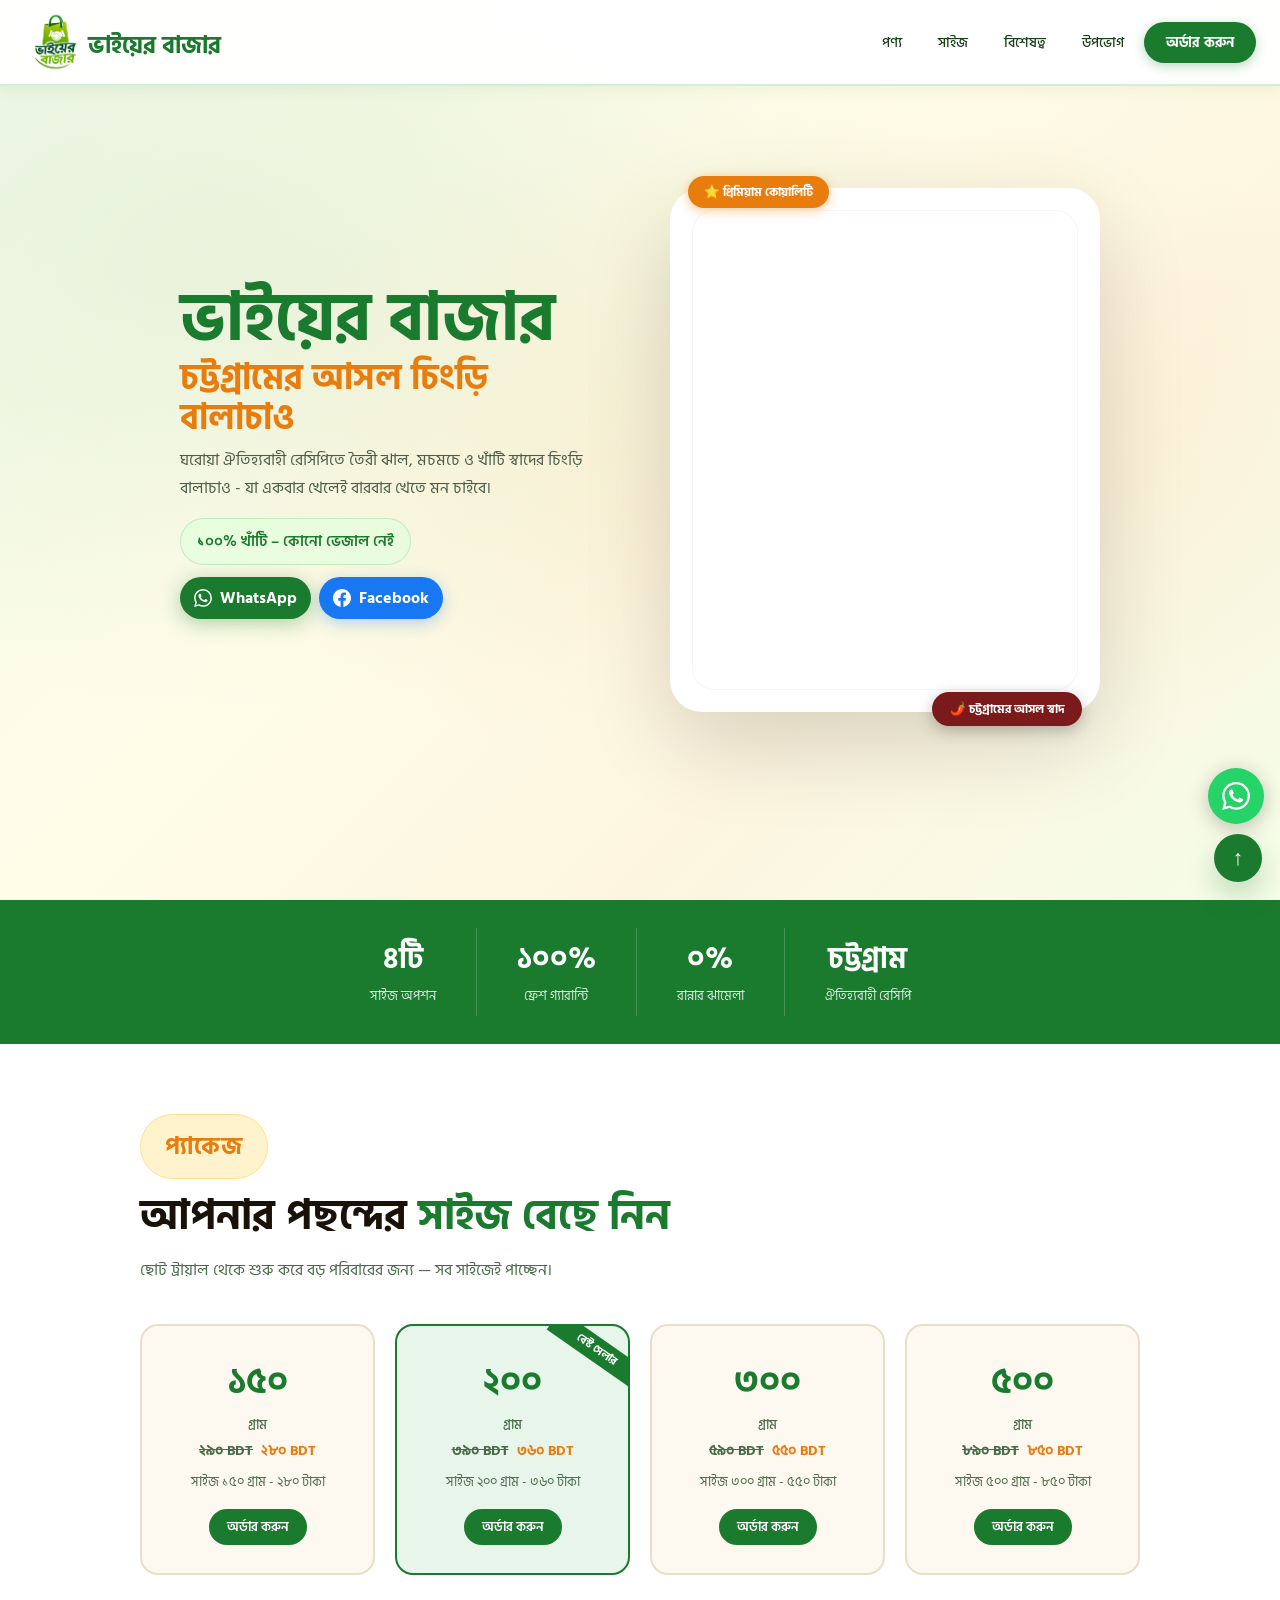
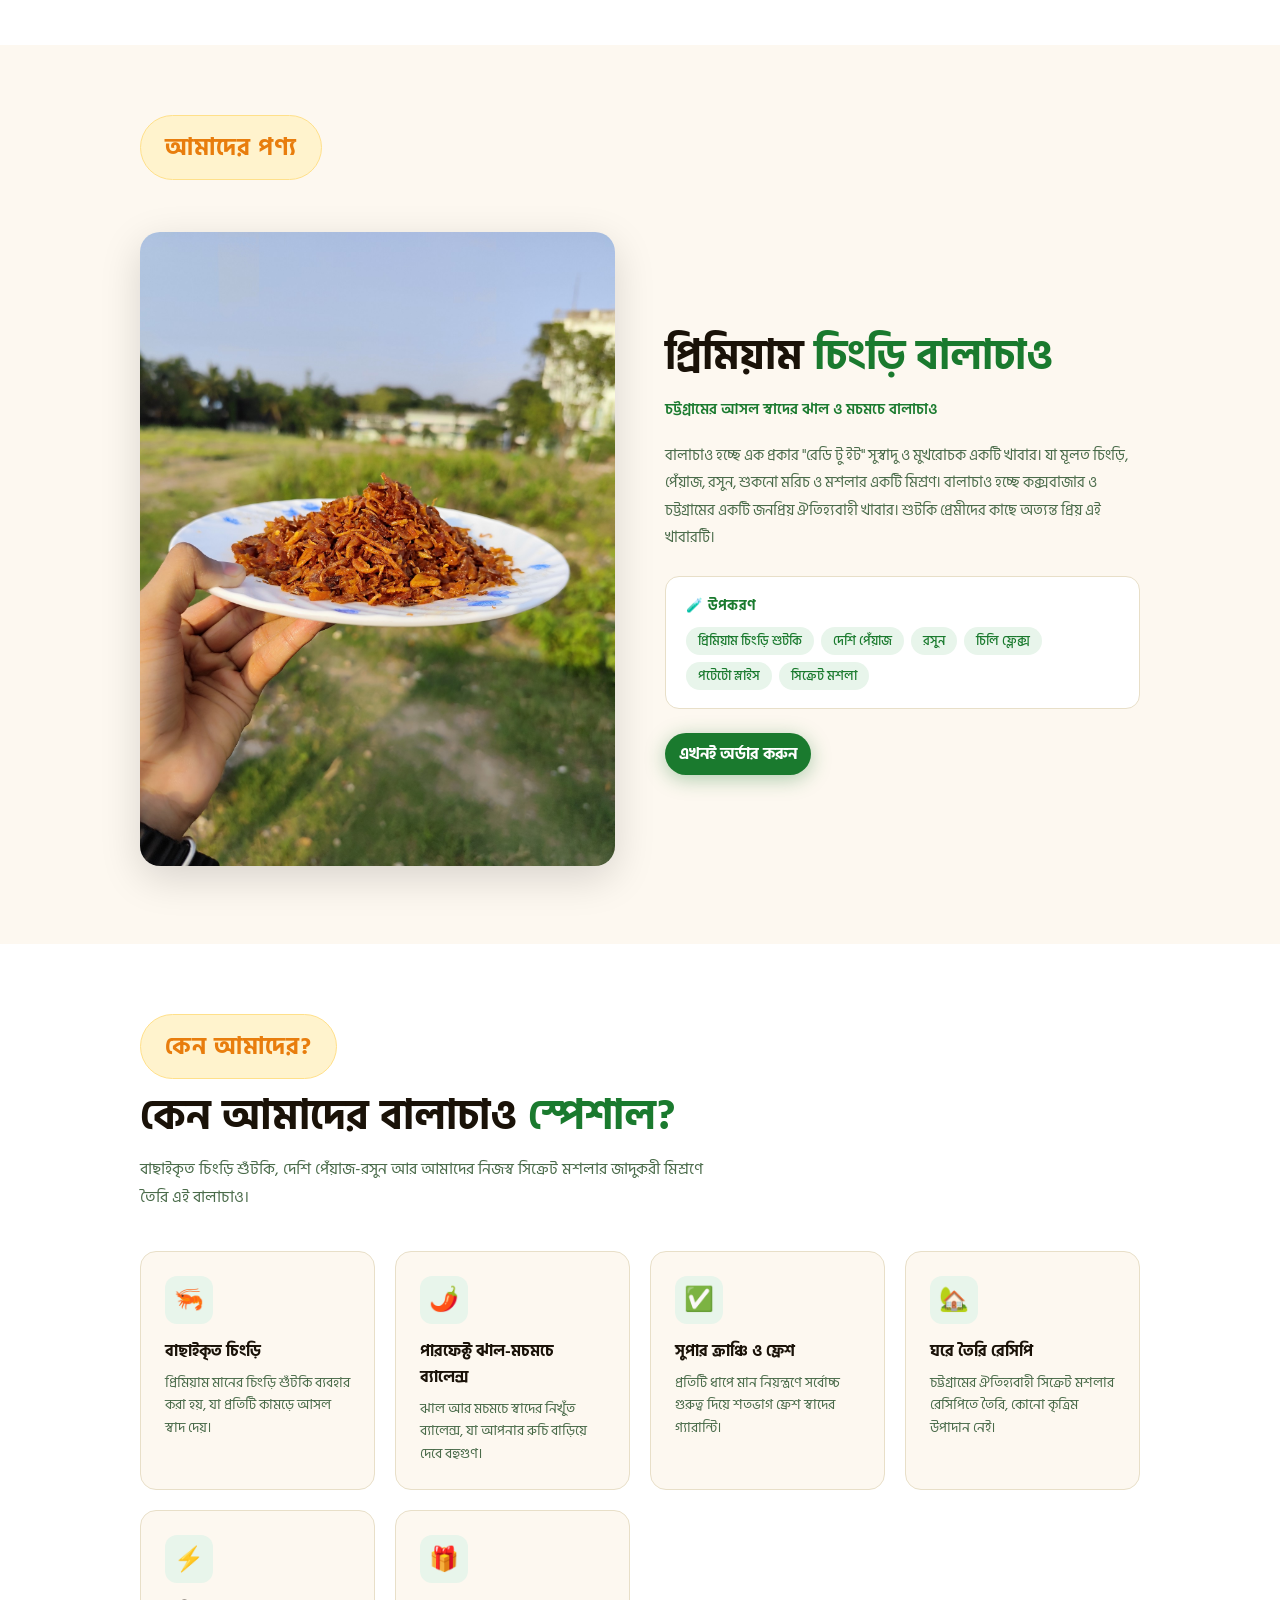
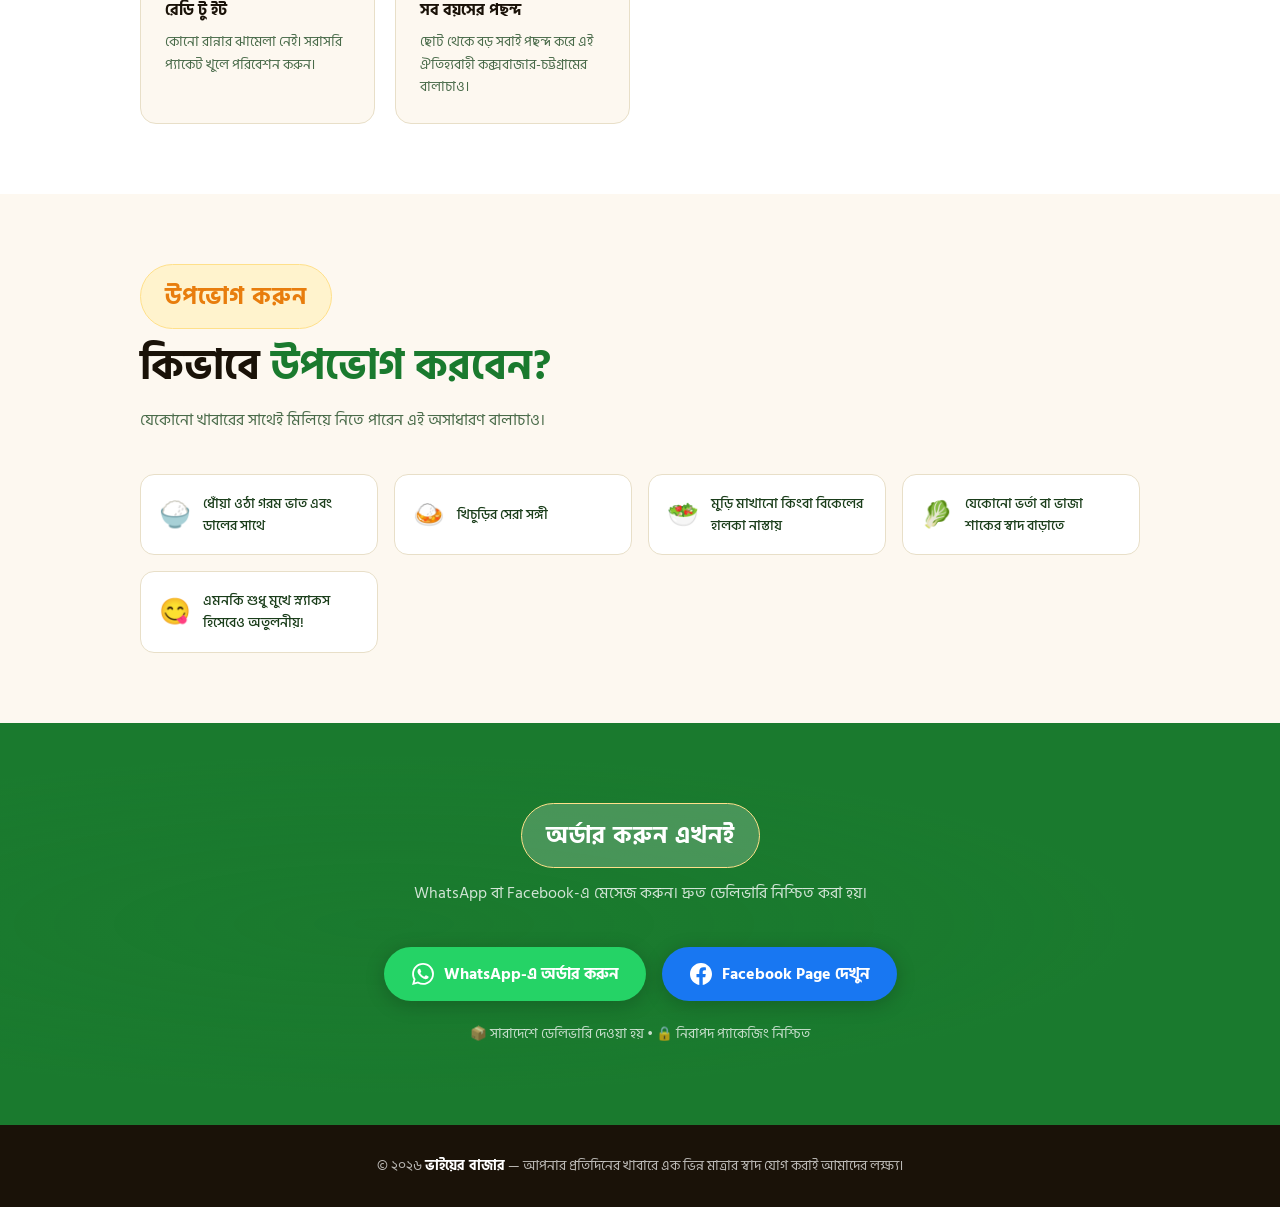
==== commit b8fedccb: "make dynamic cingri-balachao.html page" ====
--- a/products/chingri-balachao.html
+++ b/products/chingri-balachao.html
@@ -72,16 +72,11 @@
       <div class="hero-inner">
         <div class="hero-text">
           <h1>
-            ভাইয়ের বাজার<br />
-            <span class="orange-line">চট্টগ্রামের আসল চিংড়ি বালাচাও</span>
+            <span id="hero-title"></span><br />
+            <span class="orange-line" id="hero-subtitle"></span>
           </h1>
-          <p class="hero-sub">
-            ঘরোয়া ঐতিহ্যবাহী রেসিপিতে তৈরী ঝাল, মচমচে ও খাঁটি স্বাদের চিংড়ি
-            বালাচাও - যা একবার খেলেই বারবার খেতে মন চাইবে।
-          </p>
-          <div class="hero-badge">
-            <span></span> 🌶️ ১০০% খাঁটি – কোনো ভেজাল নেই
-          </div>
+          <p class="hero-sub" id="hero-description"></p>
+          <div class="hero-badge" id="hero-badge"></div>
           <div class="hero-cta">
             <a
               href="https://wa.me/8801869051881"
@@ -111,48 +106,19 @@
         </div>
         <div class="hero-img">
           <div class="hero-img-wrap">
-            <div class="hero-img-top-badge">⭐ প্রিমিয়াম কোয়ালিটি</div>
-            <div class="hero-slider">
-              <img
-                src="../assets/balachao-jar.jpg"
-                alt="চিংড়ি বালাচাও জার"
-                class="slide"
-              />
-              <img
-                src="../assets/balachao-jars-all.jpg"
-                alt="চিংড়ি বালাচাও একসঙ্গে"
-                class="slide"
-              />
-              <img
-                src="../assets/balachao-plate.jpg"
-                alt="চিংড়ি বালাচাও প্লেটে পরিবেশিত"
-                class="slide"
-              />
+            <div class="hero-img-top-badge" id="hero-top-badge"></div>
+            <div class="hero-slider" id="hero-slider">
+              <!-- Carousel images will be populated here -->
             </div>
-            <div class="hero-img-badge">🌶️ চট্টগ্রামের আসল স্বাদ</div>
+            <div class="hero-img-badge" id="hero-bottom-badge"></div>
           </div>
         </div>
       </div>
     </section>
 
     <!-- STATS -->
-    <div class="stats-bar">
-      <div class="stat">
-        <span class="stat-num">৪টি</span
-        ><span class="stat-label">সাইজ অপশন</span>
-      </div>
-      <div class="stat">
-        <span class="stat-num">১০০%</span
-        ><span class="stat-label">ফ্রেশ গ্যারান্টি</span>
-      </div>
-      <div class="stat">
-        <span class="stat-num">০%</span
-        ><span class="stat-label">রান্নার ঝামেলা</span>
-      </div>
-      <div class="stat">
-        <span class="stat-num">চট্টগ্রাম</span
-        ><span class="stat-label">ঐতিহ্যবাহী রেসিপি</span>
-      </div>
+    <div class="stats-bar" id="stats-bar">
+      <!-- Stats will be populated here -->
     </div>
 
     <!-- SIZES -->
@@ -163,51 +129,8 @@
         <p class="section-sub">
           ছোট ট্রায়াল থেকে শুরু করে বড় পরিবারের জন্য — সব সাইজেই পাচ্ছেন।
         </p>
-        <div class="sizes-grid">
-          <div class="size-card">
-            <span class="size-grams">১৫০</span>
-            <span class="size-unit">গ্রাম</span><br />
-            <span class="size-price"><s>২৯০ BDT</s> ২৮০ BDT</span>
-            <p class="size-desc">নতুনদের জন্য পারফেক্ট ট্রায়াল প্যাক</p>
-            <a
-              href="https://wa.me/8801869051881?text=১৫০ গ্রাম চিংড়ি বালাচাও অর্ডার করতে চাই"
-              target="_blank"
-              >অর্ডার করুন</a
-            >
-          </div>
-          <div class="size-card featured">
-            <span class="size-grams">২০০</span>
-            <span class="size-unit">গ্রাম</span><br />
-            <span class="size-price"><s>৩৯০ BDT</s> ৩৬০ BDT</span>
-            <p class="size-desc">ছোট পরিবারের জন্য আদর্শ প্যাক</p>
-            <a
-              href="https://wa.me/8801869051881?text=২০০ গ্রাম চিংড়ি বালাচাও অর্ডার করতে চাই"
-              target="_blank"
-              >অর্ডার করুন</a
-            >
-          </div>
-          <div class="size-card">
-            <span class="size-grams">৩০০</span>
-            <span class="size-unit">গ্রাম</span><br />
-            <span class="size-price"><s>৫৯০ BDT</s> ৫৫০ BDT</span>
-            <p class="size-desc">মাঝারি পরিবারের জন্য পারফেক্ট</p>
-            <a
-              href="https://wa.me/8801869051881?text=৩০০ গ্রাম চিংড়ি বালাচাও অর্ডার করতে চাই"
-              target="_blank"
-              >অর্ডার করুন</a
-            >
-          </div>
-          <div class="size-card">
-            <span class="size-grams">৫০০</span>
-            <span class="size-unit">গ্রাম</span><br />
-            <span class="size-price"><s>৮৯০ BDT</s> ৮৫০ BDT</span>
-            <p class="size-desc">বড় পরিবার বা গিফটের জন্য সেরা</p>
-            <a
-              href="https://wa.me/8801869051881?text=৫০০ গ্রাম চিংড়ি বালাচাও অর্ডার করতে চাই"
-              target="_blank"
-              >অর্ডার করুন</a
-            >
-          </div>
+        <div class="sizes-grid" id="sizes-grid">
+          <!-- Size cards will be populated here -->
         </div>
       </div>
     </section>
@@ -218,31 +141,24 @@
         <span class="section-tag">আমাদের পণ্য</span>
         <div class="product-layout">
           <div class="product-imgs">
-            <img
-              src="../assets/balachao-plate.jpg"
-              alt="চিংড়ি বালাচাও - প্লেটে পরিবেশিত"
-            />
+            <img src="" alt="" />
+            <!-- Image will be populated here -->
           </div>
           <div class="product-info">
-            <h3 class="section-title">প্রিমিয়াম <em>চিংড়ি বালাচাও</em></h3>
-            <div class="product-tagline">
-              চট্টগ্রামের আসল স্বাদের ঝাল ও মচমচে
-            </div>
+            <h3 class="section-title">
+              <!-- title  -->
+              <em>
+                <!-- titleEmphasis -->
+              </em>
+            </h3>
+            <div class="product-tagline"></div>
             <p class="product-desc">
-              বালাচাও হচ্ছে এক প্রকার "রেডি টু ইট" সুস্বাদু ও মুখরোচক একটি
-              খাবার। যা মূলত চিংড়ি, পেঁয়াজ, রসুন, শুকনো মরিচ ও মশলার একটি
-              মিশ্রণ। বালাচাও হচ্ছে কক্সবাজার ও চট্টগ্রামের একটি জনপ্রিয়
-              ঐতিহ্যবাহী খাবার। শুটকি প্রেমীদের কাছে অত্যন্ত প্রিয় এই খাবারটি।
+              <!-- description -->
             </p>
             <div class="ingredients-box">
               <h4>🧪 উপকরণ</h4>
               <div class="ingredient-tags">
-                <span class="tag">প্রিমিয়াম চিংড়ি শুটকি</span>
-                <span class="tag">দেশি পেঁয়াজ</span>
-                <span class="tag">রসুন</span>
-                <span class="tag">চিলি ফ্লেক্স</span>
-                <span class="tag">পটেটো স্লাইস</span>
-                <span class="tag">সিক্রেট মশলা</span>
+                <!-- Ingredients will be populated here -->
               </div>
             </div>
             <div class="hero-cta">
@@ -263,57 +179,10 @@
     <section id="why">
       <div class="section-inner">
         <span class="section-tag">কেন আমাদের?</span>
-        <h2 class="section-title">কেন আমাদের বালাচাও <em>স্পেশাল?</em></h2>
-        <p class="section-sub">
-          বাছাইকৃত চিংড়ি শুঁটকি, দেশি পেঁয়াজ-রসুন আর আমাদের নিজস্ব সিক্রেট
-          মশলার জাদুকরী মিশ্রণে তৈরি এই বালাচাও।
-        </p>
+        <h2 class="section-title"><em></em></h2>
+        <p class="section-sub"></p>
         <div class="why-grid">
-          <div class="why-card">
-            <div class="why-icon">🦐</div>
-            <h3>বাছাইকৃত চিংড়ি</h3>
-            <p>
-              প্রিমিয়াম মানের চিংড়ি শুঁটকি ব্যবহার করা হয়, যা প্রতিটি কামড়ে
-              আসল স্বাদ দেয়।
-            </p>
-          </div>
-          <div class="why-card">
-            <div class="why-icon">🌶️</div>
-            <h3>পারফেক্ট ঝাল-মচমচে ব্যালেন্স</h3>
-            <p>
-              ঝাল আর মচমচে স্বাদের নিখুঁত ব্যালেন্স, যা আপনার রুচি বাড়িয়ে দেবে
-              বহুগুণ।
-            </p>
-          </div>
-          <div class="why-card">
-            <div class="why-icon">✅</div>
-            <h3>সুপার ক্রাঞ্চি ও ফ্রেশ</h3>
-            <p>
-              প্রতিটি ধাপে মান নিয়ন্ত্রণে সর্বোচ্চ গুরুত্ব দিয়ে শতভাগ ফ্রেশ
-              স্বাদের গ্যারান্টি।
-            </p>
-          </div>
-          <div class="why-card">
-            <div class="why-icon">🏡</div>
-            <h3>ঘরে তৈরি রেসিপি</h3>
-            <p>
-              চট্টগ্রামের ঐতিহ্যবাহী সিক্রেট মশলার রেসিপিতে তৈরি, কোনো কৃত্রিম
-              উপাদান নেই।
-            </p>
-          </div>
-          <div class="why-card">
-            <div class="why-icon">⚡</div>
-            <h3>রেডি টু ইট</h3>
-            <p>কোনো রান্নার ঝামেলা নেই। সরাসরি প্যাকেট খুলে পরিবেশন করুন।</p>
-          </div>
-          <div class="why-card">
-            <div class="why-icon">🎁</div>
-            <h3>সব বয়সের পছন্দ</h3>
-            <p>
-              ছোট থেকে বড় সবাই পছন্দ করে এই ঐতিহ্যবাহী কক্সবাজার-চট্টগ্রামের
-              বালাচাও।
-            </p>
-          </div>
+          <!-- Why special cards will be populated here -->
         </div>
       </div>
     </section>
@@ -322,31 +191,10 @@
     <section id="enjoy">
       <div class="section-inner">
         <span class="section-tag">উপভোগ করুন</span>
-        <h2 class="section-title">কিভাবে <em>উপভোগ করবেন?</em></h2>
-        <p class="section-sub">
-          যেকোনো খাবারের সাথেই মিলিয়ে নিতে পারেন এই অসাধারণ বালাচাও।
-        </p>
+        <h2 class="section-title"><em></em></h2>
+        <p class="section-sub"></p>
         <div class="enjoy-grid">
-          <div class="enjoy-item">
-            <span class="enjoy-emoji">🍚</span>
-            <p>ধোঁয়া ওঠা গরম ভাত এবং ডালের সাথে</p>
-          </div>
-          <div class="enjoy-item">
-            <span class="enjoy-emoji">🍛</span>
-            <p>খিচুড়ির সেরা সঙ্গী</p>
-          </div>
-          <div class="enjoy-item">
-            <span class="enjoy-emoji">🥗</span>
-            <p>মুড়ি মাখানো কিংবা বিকেলের হালকা নাস্তায়</p>
-          </div>
-          <div class="enjoy-item">
-            <span class="enjoy-emoji">🥬</span>
-            <p>যেকোনো ভর্তা বা ভাজা শাকের স্বাদ বাড়াতে</p>
-          </div>
-          <div class="enjoy-item">
-            <span class="enjoy-emoji">😋</span>
-            <p>এমনকি শুধু মুখে স্ন্যাকস হিসেবেও অতুলনীয়!</p>
-          </div>
+          <!-- How to enjoy items will be populated here -->
         </div>
       </div>
     </section>
@@ -403,7 +251,7 @@
     <!-- FOOTER -->
     <footer>
       <p>
-        © ২০२६ <strong>ভাইয়ের বাজার</strong> — আপনার প্রতিদিনের খাবারে এক ভিন্ন
+        © ২০২৬ <strong>ভাইয়ের বাজার</strong> — আপনার প্রতিদিনের খাবারে এক ভিন্ন
         মাত্রার স্বাদ যোগ করাই আমাদের লক্ষ্য।
       </p>
     </footer>
@@ -425,20 +273,161 @@
       <a href="#top" class="scroll-top-btn" aria-label="উপরে যান">↑</a>
     </div>
 
+    <script src="../products.js"></script>
     <script>
-      // Toast close functionality
+      // Helper function to convert numbers to Bengali numerals
+      function convertToBengali(num) {
+        const bengaliNumbers = [
+          "০",
+          "১",
+          "२",
+          "३",
+          "४",
+          "५",
+          "६",
+          "७",
+          "८",
+          "९",
+        ];
+        return String(num)
+          .split("")
+          .map((digit) => {
+            if (digit === "0") return "०";
+            if (digit === "1") return "१";
+            if (digit === "2") return "२";
+            if (digit === "3") return "३";
+            if (digit === "4") return "४";
+            if (digit === "5") return "५";
+            if (digit === "6") return "६";
+            if (digit === "7") return "७";
+            if (digit === "8") return "८";
+            if (digit === "9") return "९";
+            return digit;
+          })
+          .join("");
+      }
+
       document.addEventListener("DOMContentLoaded", function () {
-        const toastCloseBtn = document.querySelector(".toast-close");
-        const toast = document.getElementById("toast");
-
-        if (toastCloseBtn && toast) {
-          toastCloseBtn.addEventListener("click", function () {
-            toast.classList.add("closing");
-            setTimeout(() => {
-              toast.style.display = "none";
-            }, 400);
-          });
+        const product = getProductById("chingri-balachao");
+
+        if (!product) {
+          console.error("Product not found");
+          return;
         }
+
+        // HERO SECTION
+        const hero = product.hero;
+        document.getElementById("hero-title").textContent = hero.title;
+        document.getElementById("hero-subtitle").textContent = hero.subtitle;
+        document.getElementById("hero-description").textContent =
+          hero.description;
+        document.getElementById("hero-badge").textContent = hero.badge;
+        document.getElementById("hero-top-badge").textContent = hero.topBadge;
+        document.getElementById("hero-bottom-badge").textContent =
+          hero.bottomBadge;
+
+        // CAROUSEL IMAGES
+        const sliderContainer = document.getElementById("hero-slider");
+        product.carouselImages.forEach((image) => {
+          const img = document.createElement("img");
+          img.src = image.src;
+          img.alt = image.alt;
+          img.className = "slide";
+          sliderContainer.appendChild(img);
+        });
+
+        // STATS BAR
+        const statsContainer = document.getElementById("stats-bar");
+        product.stats.forEach((stat) => {
+          const statDiv = document.createElement("div");
+          statDiv.className = "stat";
+          statDiv.innerHTML = `<span class="stat-num">${stat.number}</span><span class="stat-label">${stat.label}</span>`;
+          statsContainer.appendChild(statDiv);
+        });
+
+        // SIZES GRID
+        const sizesContainer = document.getElementById("sizes-grid");
+        product.sizes.forEach((size, index) => {
+          const sizeCard = document.createElement("div");
+          sizeCard.className = "size-card";
+          if (index === 1) sizeCard.classList.add("featured"); // Mark second size as featured
+
+          const bengaliGrams = convertToBengali(size.grams);
+          const bengaliOriginalPrice = convertToBengali(size.originalPrice);
+          const bengaliPrice = convertToBengali(size.price);
+
+          sizeCard.innerHTML = `
+            <span class="size-grams">${bengaliGrams}</span>
+            <span class="size-unit">গ্রাম</span><br />
+            <span class="size-price"><s>${bengaliOriginalPrice} BDT</s> ${bengaliPrice} BDT</span>
+            <p class="size-desc">সাইজ ${bengaliGrams} গ্রাম - ${bengaliPrice} টাকা</p>
+            <a href="https://wa.me/8801869051881?text=${bengaliGrams} গ্রাম ${product.name} অর্ডার করতে চাই" target="_blank">অর্ডার করুন</a>
+          `;
+          sizesContainer.appendChild(sizeCard);
+        });
+
+        // PRODUCT SECTION
+        const productInfo = product.product;
+        document.querySelector(".product-imgs img").src = productInfo.image;
+        document.querySelector(".product-imgs img").alt = product.name;
+
+        const productTitle = document.querySelector("#product .section-title");
+        productTitle.innerHTML = `${productInfo.title} <em>${productInfo.titleEmphasis}</em>`;
+
+        document.querySelector(".product-tagline").textContent =
+          productInfo.tagline;
+        document.querySelector(".product-desc").textContent =
+          productInfo.description;
+
+        // INGREDIENTS
+        const ingredientTags = document.querySelector(".ingredient-tags");
+        ingredientTags.innerHTML = "";
+        product.ingredients.forEach((ingredient) => {
+          const tag = document.createElement("span");
+          tag.className = "tag";
+          tag.textContent = ingredient;
+          ingredientTags.appendChild(tag);
+        });
+
+        // WHY SPECIAL SECTION
+        const whySpecial = product.whySpecial;
+        const whyTitle = document.querySelector("#why .section-title");
+        whyTitle.innerHTML = `${whySpecial.title} <em>${whySpecial.titleEmphasis}</em>`;
+        document.querySelector("#why .section-sub").textContent =
+          whySpecial.description;
+
+        const whyGrid = document.querySelector(".why-grid");
+        whyGrid.innerHTML = "";
+        whySpecial.cards.forEach((card) => {
+          const whyCard = document.createElement("div");
+          whyCard.className = "why-card";
+          whyCard.innerHTML = `
+            <div class="why-icon">${card.icon}</div>
+            <h3>${card.title}</h3>
+            <p>${card.description}</p>
+          `;
+          whyGrid.appendChild(whyCard);
+        });
+
+        // HOW TO ENJOY SECTION
+        const howToEnjoy = product.howToEnjoy;
+        const enjoyTitle = document.querySelector("#enjoy .section-title");
+        enjoyTitle.innerHTML = `${howToEnjoy.title} <em>${howToEnjoy.titleEmphasis}</em>`;
+        document.querySelector(
+          "#enjoy > .section-inner > .section-sub",
+        ).textContent = howToEnjoy.description;
+
+        const enjoyGrid = document.querySelector(".enjoy-grid");
+        enjoyGrid.innerHTML = "";
+        howToEnjoy.items.forEach((item) => {
+          const enjoyItem = document.createElement("div");
+          enjoyItem.className = "enjoy-item";
+          enjoyItem.innerHTML = `
+            <span class="enjoy-emoji">${item.emoji}</span>
+            <p>${item.text}</p>
+          `;
+          enjoyGrid.appendChild(enjoyItem);
+        });
       });
     </script>
   </body>
--- a/styles.css
+++ b/styles.css
@@ -1295,7 +1295,8 @@
 }
 
 @keyframes float {
-  0%, 100% {
+  0%,
+  100% {
     transform: translateY(0);
   }
   50% {
@@ -1307,13 +1308,13 @@
   position: absolute;
   top: 12px;
   right: 12px;
-  background: var(--orange);
+  border-color: var(--green);
+  background: var(--green);
   color: white;
   padding: 6px 12px;
   border-radius: 20px;
   font-size: 0.75rem;
   font-weight: 700;
-  box-shadow: 0 4px 12px rgba(232, 125, 13, 0.3);
 }
 
 .category-content {
